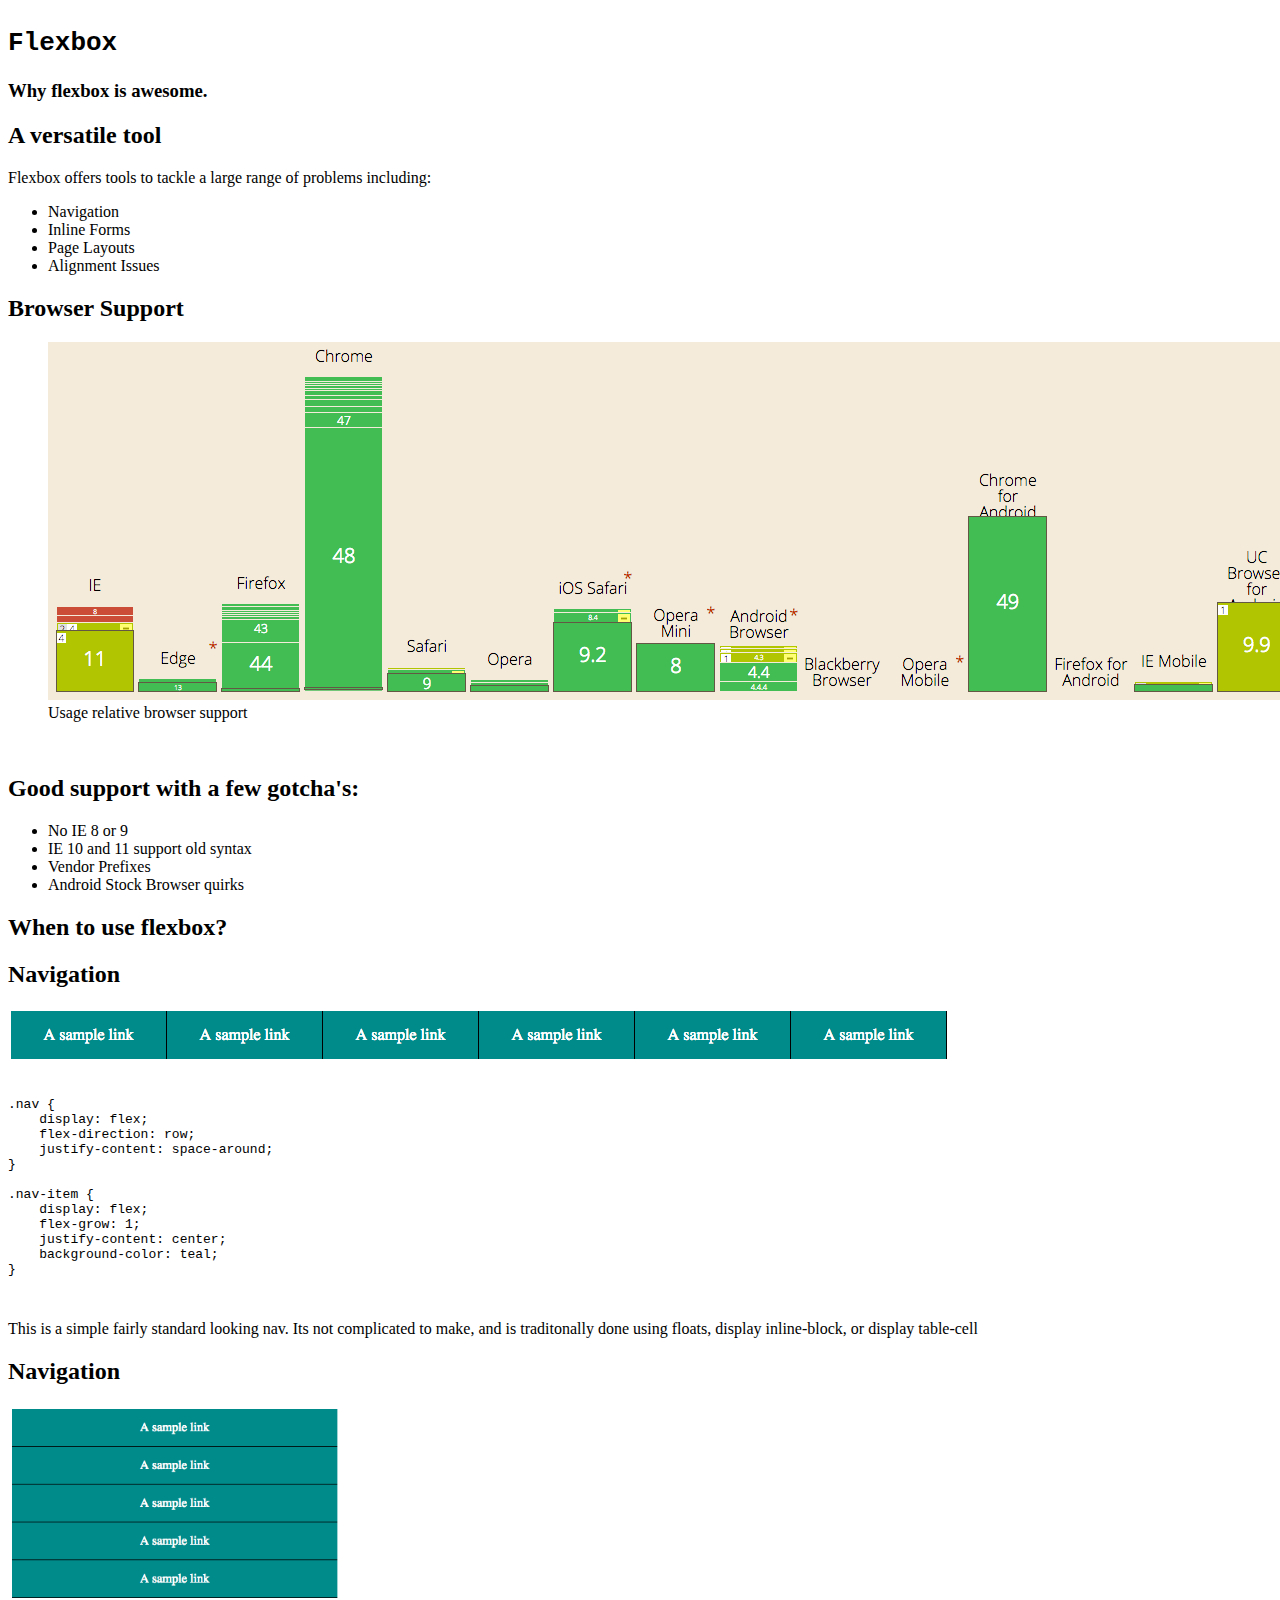
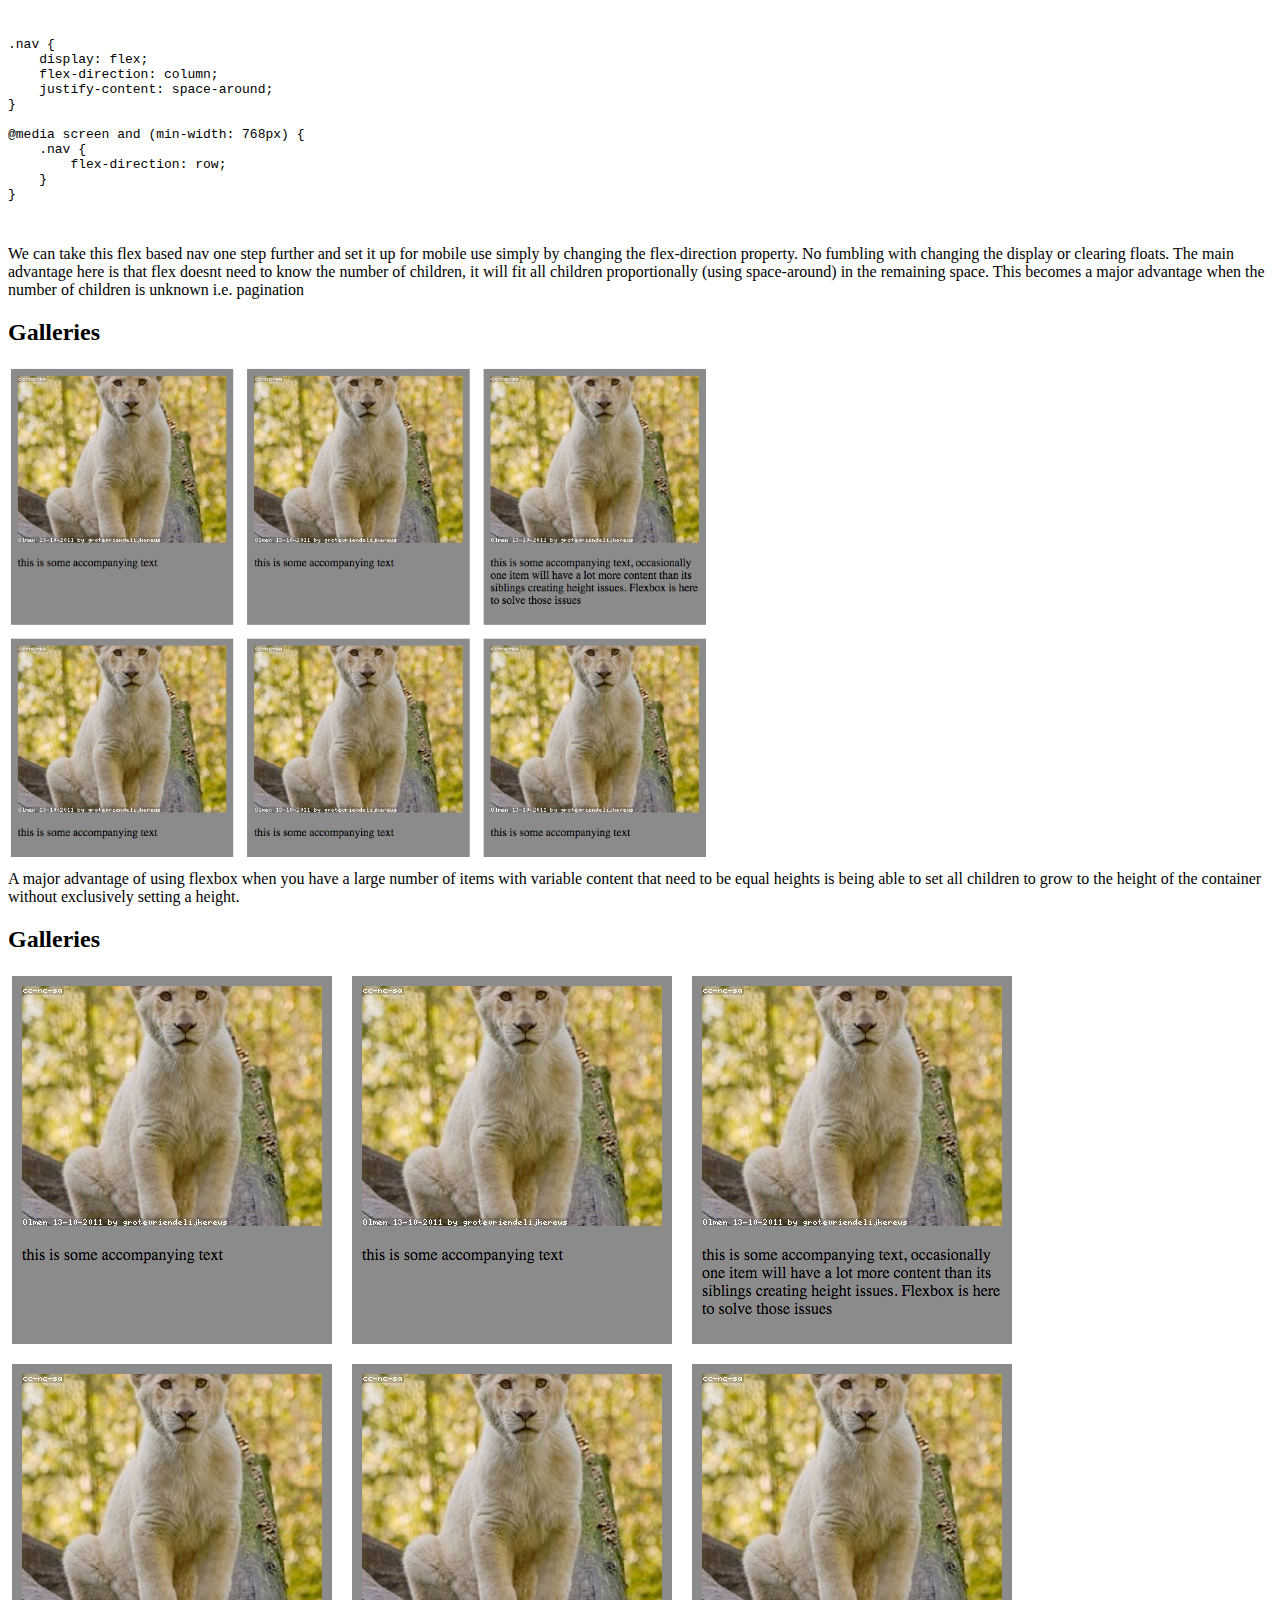
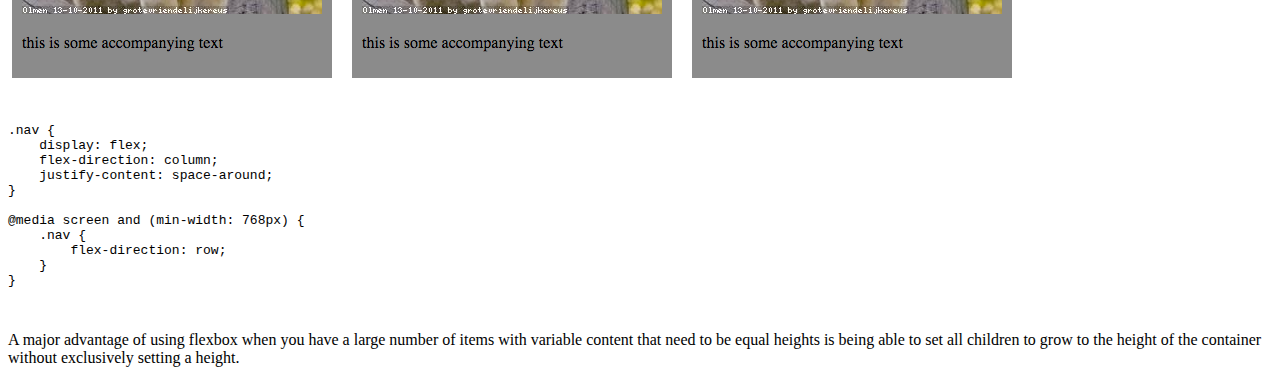
==== index.html @ f352b3f6 "initial commit" ====
<!doctype html>
<html lang="en">

	<head>
		<meta charset="utf-8">

		<title>Flexbox - the next level for layout</title>

		<meta name="description" content="A framework for easily creating beautiful presentations using HTML">
		<meta name="author" content="Hakim El Hattab">

		<meta name="apple-mobile-web-app-capable" content="yes">
		<meta name="apple-mobile-web-app-status-bar-style" content="black-translucent">

		<meta name="viewport" content="width=device-width, initial-scale=1.0, maximum-scale=1.0, user-scalable=no, minimal-ui">

		<link rel="stylesheet" href="css/reveal.css">
		<link rel="stylesheet" href="css/theme/black.css" id="theme">

		<!-- Code syntax highlighting -->
		<link rel="stylesheet" href="lib/css/zenburn.css">

		<!-- Printing and PDF exports -->
		<script>
			var link = document.createElement( 'link' );
			link.rel = 'stylesheet';
			link.type = 'text/css';
			link.href = window.location.search.match( /print-pdf/gi ) ? 'css/print/pdf.css' : 'css/print/paper.css';
			document.getElementsByTagName( 'head' )[0].appendChild( link );
		</script>

		<!--[if lt IE 9]>
		<script src="lib/js/html5shiv.js"></script>
		<![endif]-->
	</head>

	<body>

		<div class="reveal">

			<!-- Any section element inside of this container is displayed as a slide -->
			<div class="slides">
				<section>
					<h1><code>Flexbox</code></h1>
					<h3 class="fragment">Why flexbox is awesome.</h3>
				</section>

				<section>
					<h2>A versatile tool</h2>
					<p>
						Flexbox offers tools to tackle a large range of problems including:
					</p>
					<ul>
						<li class="fragment">Navigation</li>
						<li class="fragment">Inline Forms</li>
						<li class="fragment">Page Layouts</li>
						<li class="fragment">Alignment Issues</li>
					</ul>
				</section>

				<!-- Example of nested vertical slides -->
				<section>
					<section>
						<h2>Browser Support</h2>
						<figure>
							<img src="images/browser-usage.png" alt="">
							<figcaption>Usage relative browser support</figcaption>
						</figure>
					</section>
					<section>
						<img src="http://i.giphy.com/QyrysGo7Hz70I.gif" alt="">
					</section>
					<section>
						<h2>Good support with a few gotcha's:</h2>
						<ul>
							<li>No IE 8 or 9</li>
							<li>IE 10 and 11 support old syntax</li>
							<li>Vendor Prefixes</li>
							<li>Android Stock Browser quirks</li>
						</ul>
					</section>
				</section>

				<section>
					<section>
						<h2>When to use flexbox?</h2>
					</section>

					<section>
						<h2>Navigation</h2>
						<img src="images/sample-nav.png" alt="">
						<pre>
							<code data-trim data-noescape>
.nav {
    display: flex;
    flex-direction: row;
    justify-content: space-around;
}

.nav-item {
    display: flex;
    flex-grow: 1;
    justify-content: center;
    background-color: teal;
}
							</code>
						</pre>
						<aside class="notes">
							This is a simple fairly standard looking nav. Its not complicated to make, and is traditonally done using floats, display inline-block, or display table-cell
						</aside>
					</section>

					<section>
						<h2>Navigation</h2>
						<img src="images/sample-nav2.png" alt="" height="200px">
						<pre>
							<code data-trim data-noescape>
.nav {
    display: flex;
    flex-direction: column;
    justify-content: space-around;
}

@media screen and (min-width: 768px) {
    .nav {
        flex-direction: row;
    }
}
							</code>
						</pre>
						<aside class="notes">
					        We can take this flex based nav one step further and set it up for mobile use simply by changing the flex-direction property. No fumbling with changing the display or clearing floats.
							The main advantage here is that flex doesnt need to know the number of children, it will fit all children proportionally (using space-around) in
							the remaining space. This becomes a major advantage when the number of children is unknown i.e. pagination
						</aside>
					</section>

					<section>
						<h2>Galleries</h2>
						<img src="images/gallery.png" alt="" height="500px">

						<aside class="notes">
					        A major advantage of using flexbox when you have a large number of items with variable content that need to be equal heights is being able
							to set all children to grow to the height of the container without exclusively setting a height.
						</aside>
					</section>
					<section>
						<h2>Galleries</h2>
						<img src="images/gallery.png" alt="">
						<pre>
							<code data-trim data-noescape>
.nav {
    display: flex;
    flex-direction: column;
    justify-content: space-around;
}

@media screen and (min-width: 768px) {
    .nav {
        flex-direction: row;
    }
}
							</code>
						</pre>
						<aside class="notes">
					        A major advantage of using flexbox when you have a large number of items with variable content that need to be equal heights is being able
							to set all children to grow to the height of the container without exclusively setting a height.
						</aside>
					</section>
				</section>

			</div>

		</div>

		<script src="lib/js/head.min.js"></script>
		<script src="js/reveal.js"></script>

		<script>

			// Full list of configuration options available at:
			// https://github.com/hakimel/reveal.js#configuration
			Reveal.initialize({
				controls: true,
				progress: true,
				history: true,
				center: true,

				transition: 'slide', // none/fade/slide/convex/concave/zoom

				// Optional reveal.js plugins
				dependencies: [
					{ src: 'lib/js/classList.js', condition: function() { return !document.body.classList; } },
					{ src: 'plugin/markdown/marked.js', condition: function() { return !!document.querySelector( '[data-markdown]' ); } },
					{ src: 'plugin/markdown/markdown.js', condition: function() { return !!document.querySelector( '[data-markdown]' ); } },
					{ src: 'plugin/highlight/highlight.js', async: true, callback: function() { hljs.initHighlightingOnLoad(); } },
					{ src: 'plugin/zoom-js/zoom.js', async: true },
					{ src: 'plugin/notes/notes.js', async: true }
				]
			});

		</script>

	</body>
</html>
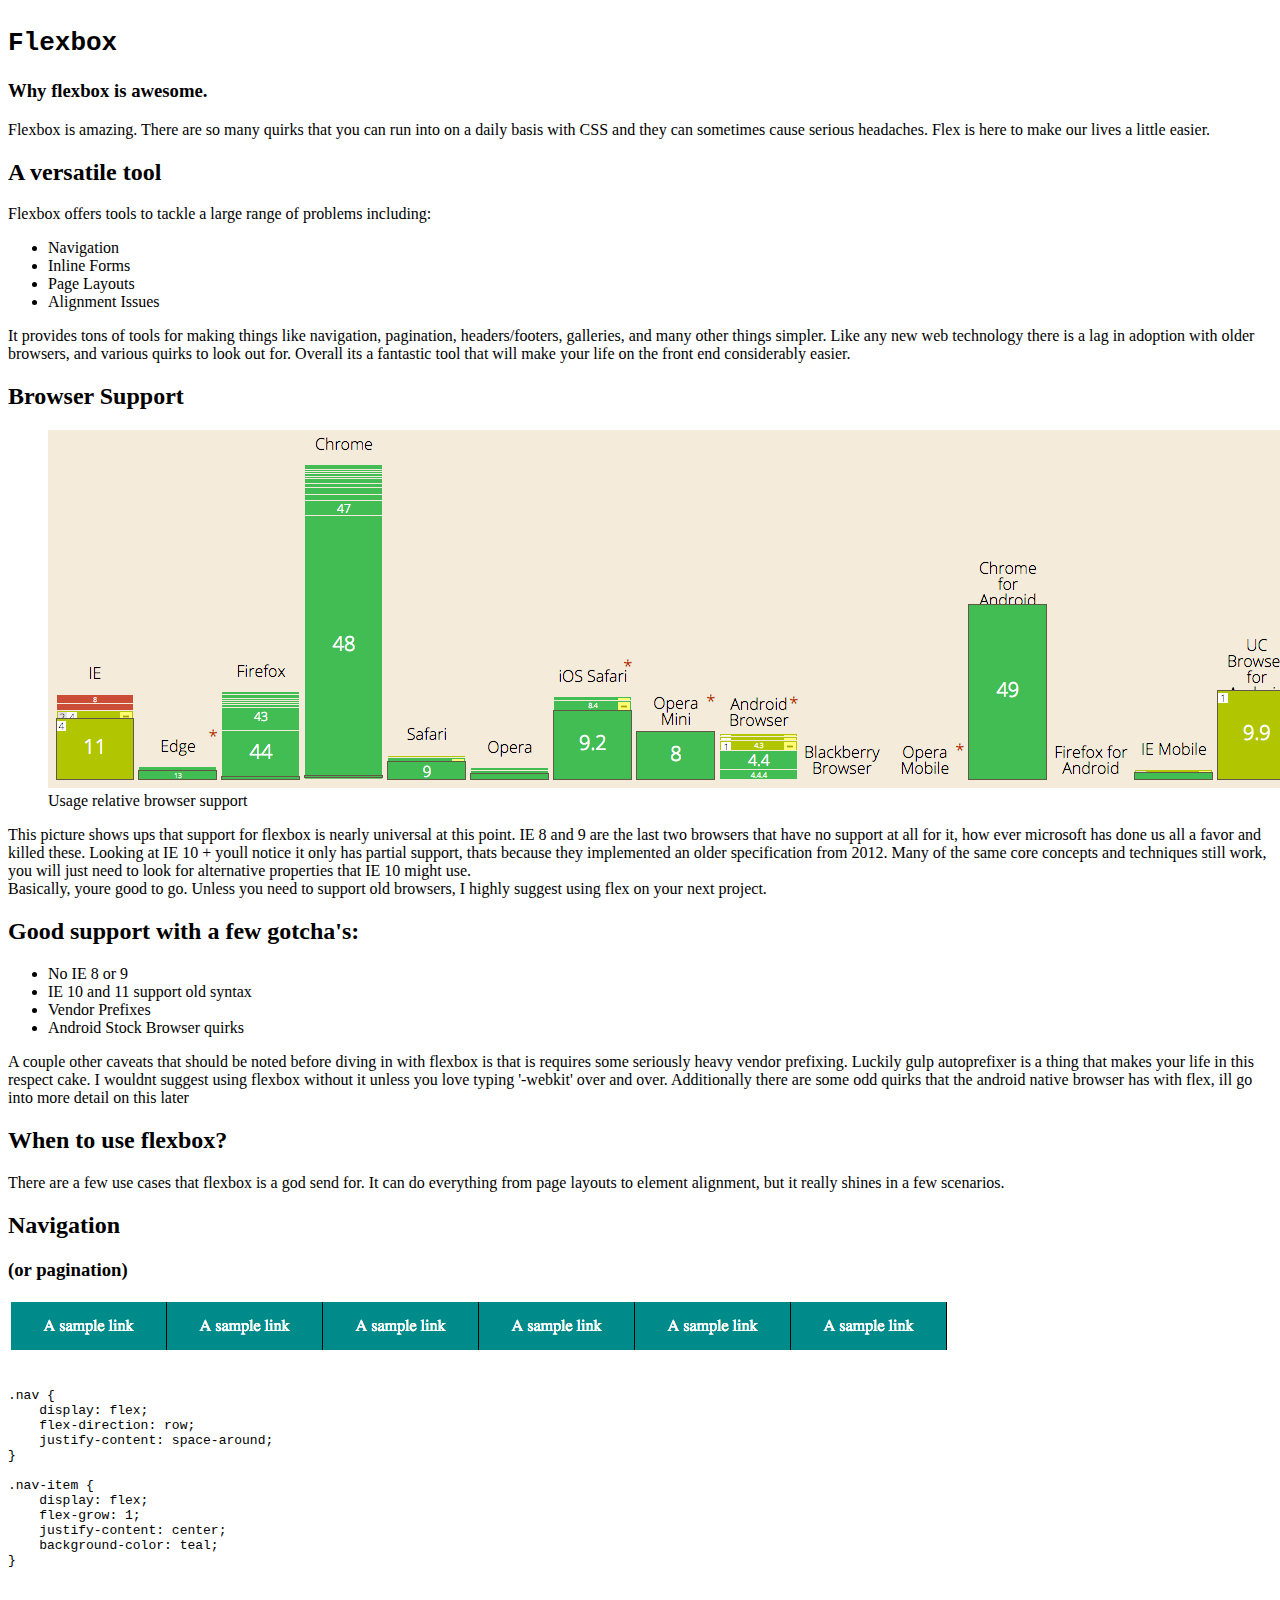
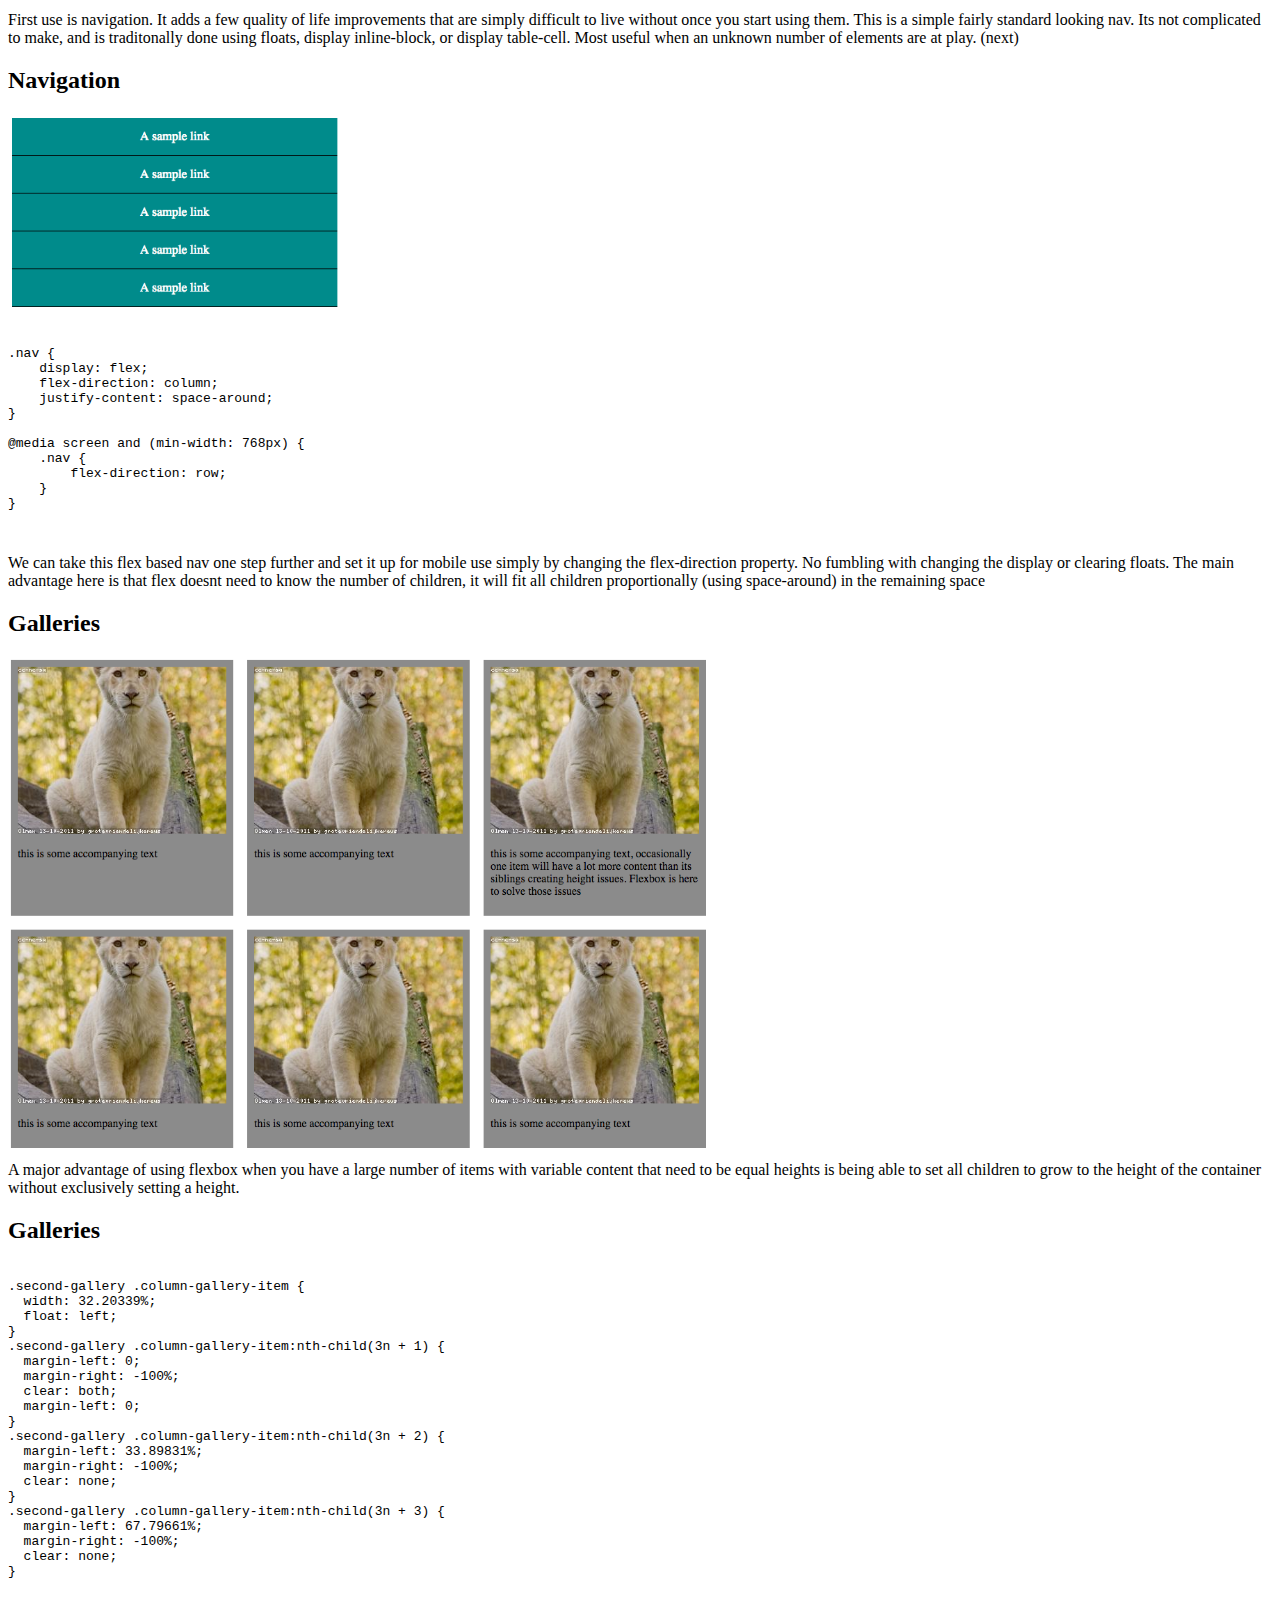
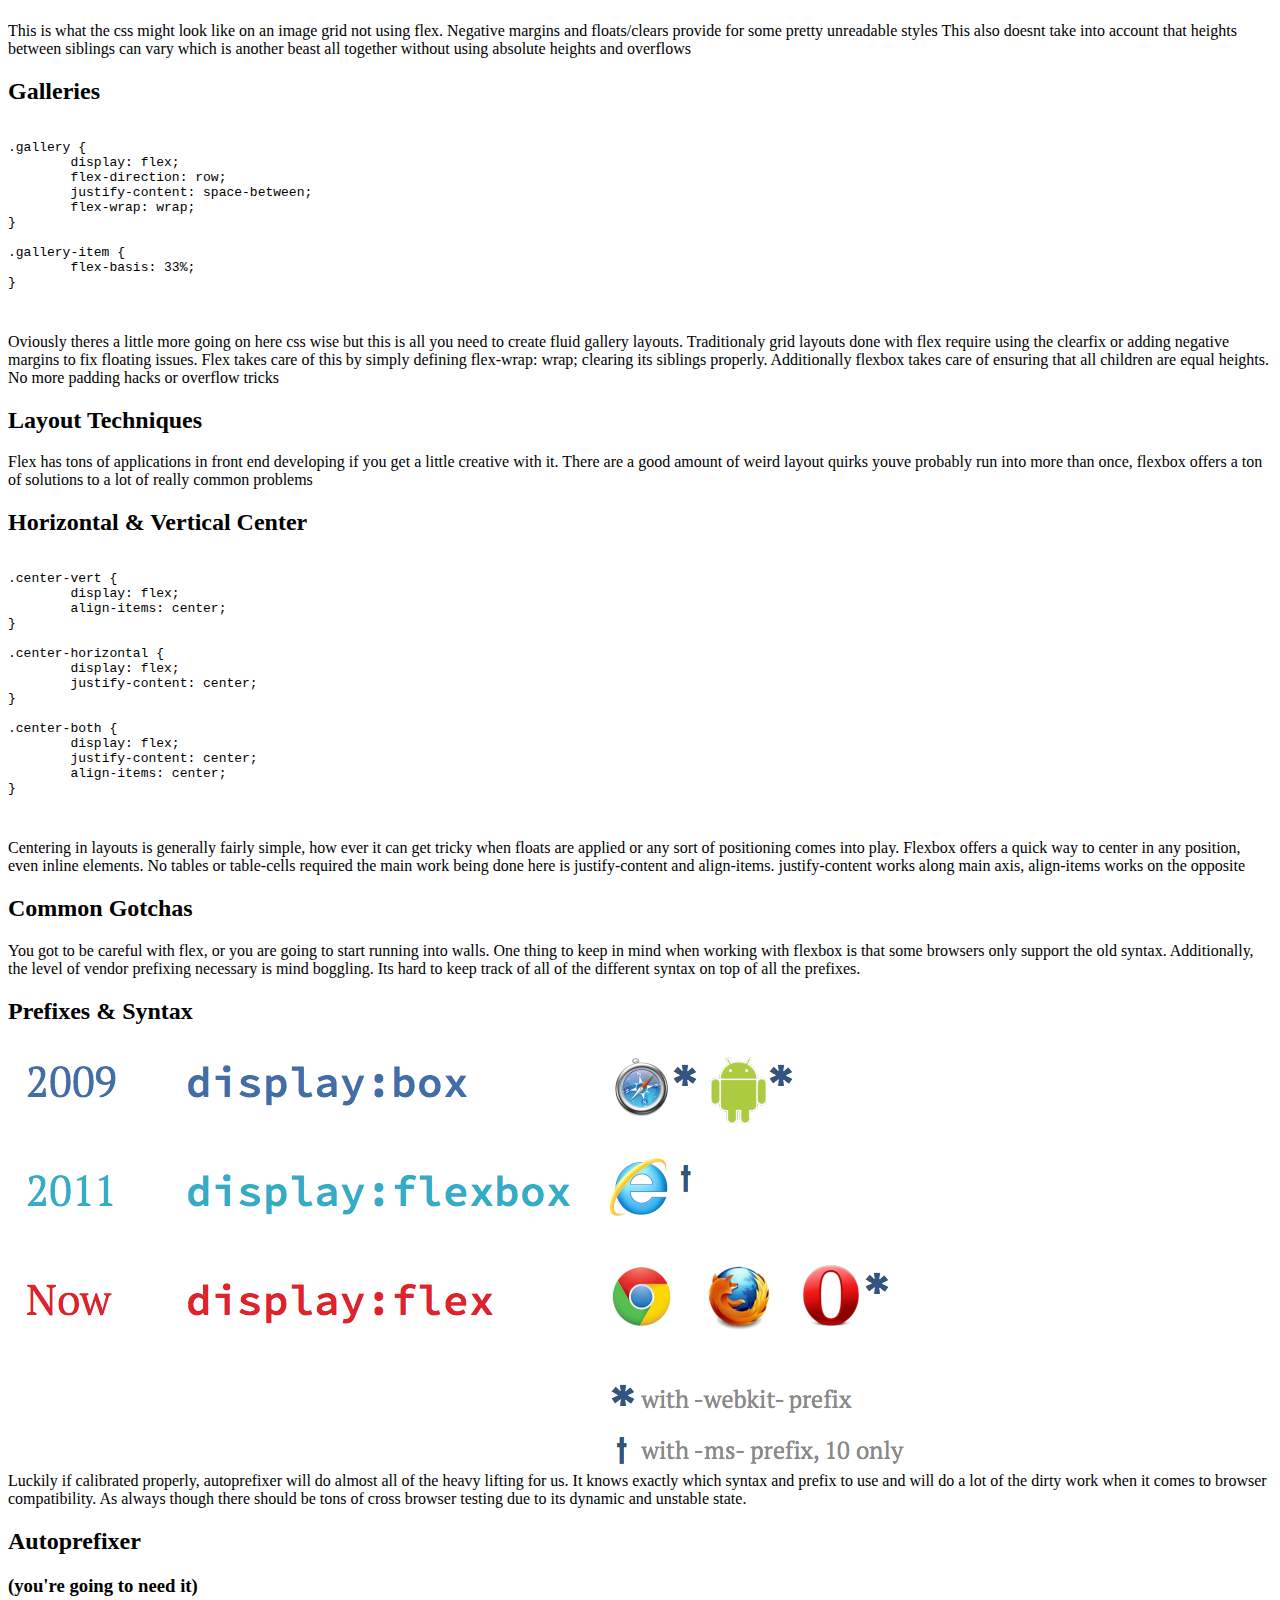
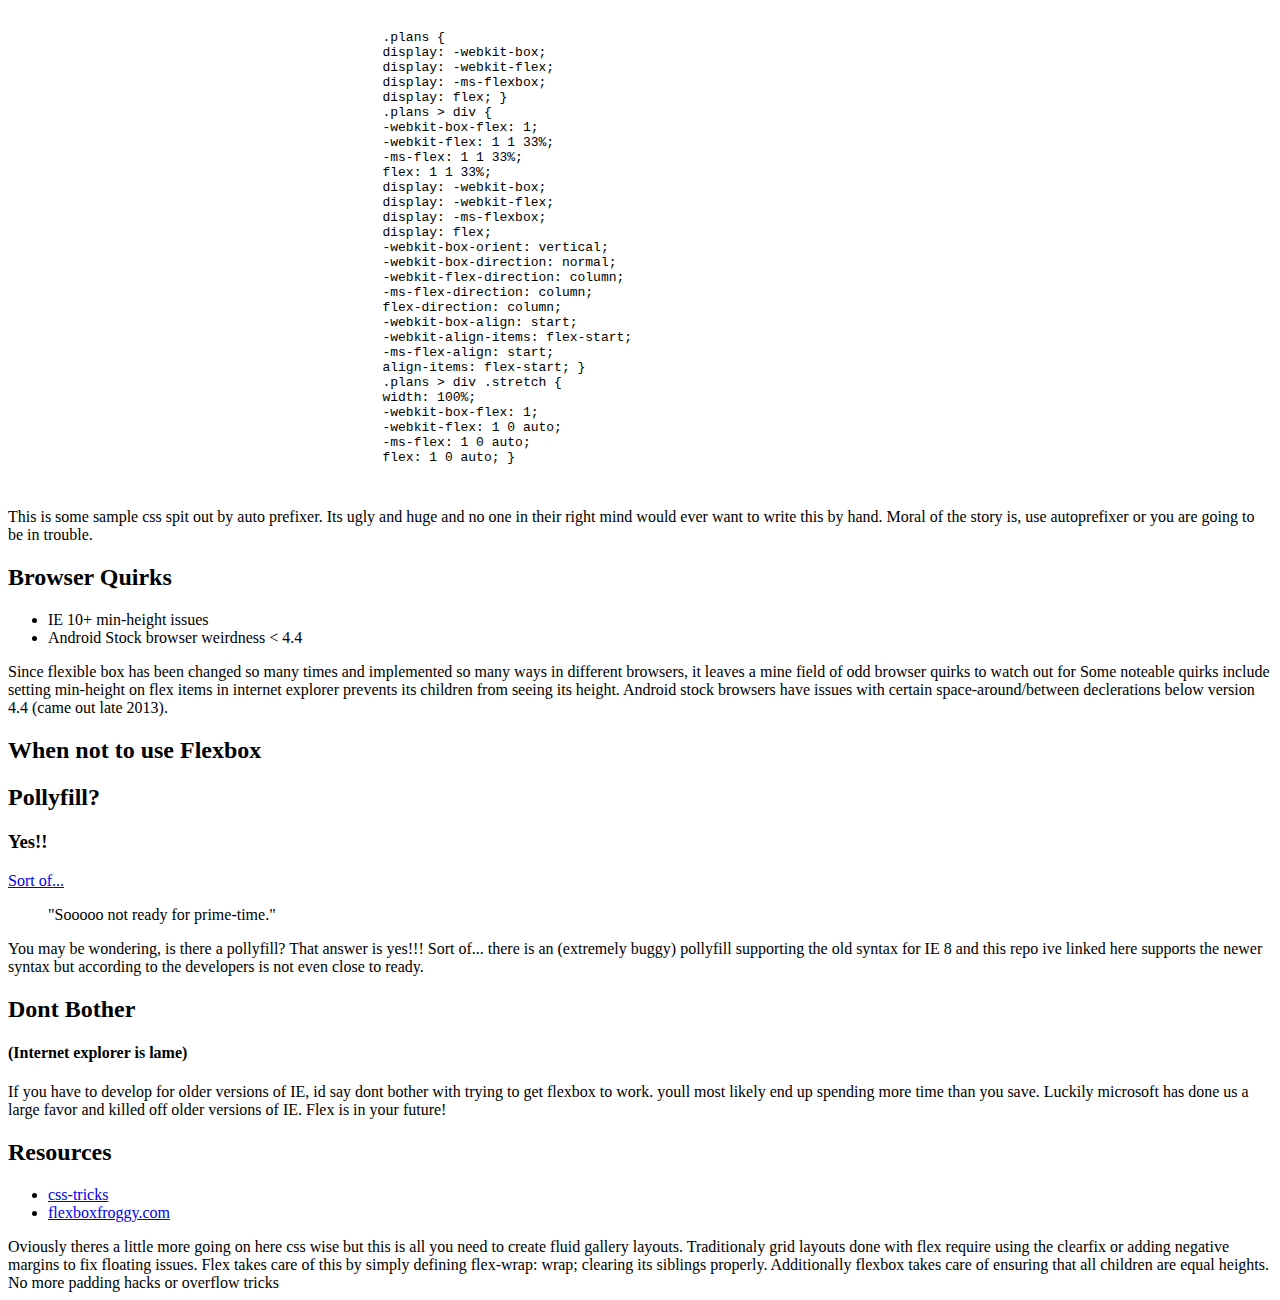
==== commit d5afff99: "more updates to presentaton" ====
--- a/index.html
+++ b/index.html
@@ -43,6 +43,9 @@
 				<section>
 					<h1><code>Flexbox</code></h1>
 					<h3 class="fragment">Why flexbox is awesome.</h3>
+					<aside class="notes">
+						Flexbox is amazing. There are so many quirks that you can run into on a daily basis with CSS and they can sometimes cause serious headaches. Flex is here to
+						make our lives a little easier.
 				</section>
 
 				<section>
@@ -56,9 +59,12 @@
 						<li class="fragment">Page Layouts</li>
 						<li class="fragment">Alignment Issues</li>
 					</ul>
-				</section>
-
-				<!-- Example of nested vertical slides -->
+					<aside class="notes">
+						It provides tons of tools for making things like navigation, pagination, headers/footers, galleries, and many other things simpler.
+						Like any new web technology there is a lag in adoption with older browsers, and various quirks to look out for. Overall its a fantastic tool that will make your life on the front end considerably easier.
+					</aside>
+				</section>
+
 				<section>
 					<section>
 						<h2>Browser Support</h2>
@@ -66,9 +72,18 @@
 							<img src="images/browser-usage.png" alt="">
 							<figcaption>Usage relative browser support</figcaption>
 						</figure>
-					</section>
-					<section>
-						<img src="http://i.giphy.com/QyrysGo7Hz70I.gif" alt="">
+						<aside class="notes">
+							This picture shows ups that support for flexbox is nearly universal at this point. IE 8 and 9 are the last two browsers that have no support at all for it, how ever
+							microsoft has done us all a favor and killed these. Looking at IE 10 + youll notice it only has partial support, thats because they implemented an older specification from 2012.
+							Many of the same core concepts and techniques still work, you will just need to look for alternative properties that IE 10 might use.
+						</aside>
+
+					</section>
+					<section data-background="http://i.giphy.com/QyrysGo7Hz70I.gif">
+
+						<aside class="notes">
+							Basically, youre good to go. Unless you need to support old browsers, I highly suggest using flex on your next project.
+						</aside>
 					</section>
 					<section>
 						<h2>Good support with a few gotcha's:</h2>
@@ -78,16 +93,27 @@
 							<li>Vendor Prefixes</li>
 							<li>Android Stock Browser quirks</li>
 						</ul>
-					</section>
-				</section>
-
-				<section>
-					<section>
+						<aside class="notes">
+							A couple other caveats that should be noted before diving in with flexbox is that is requires some seriously heavy vendor prefixing. Luckily gulp autoprefixer is a thing
+							that makes your life in this respect cake. I wouldnt suggest using flexbox without it unless you love typing '-webkit' over and over. Additionally there are some odd quirks
+							that the android native browser has with flex, ill go into more detail on this later
+						</aside>
+					</section>
+				</section>
+
+
+					<section data-background="http://i.giphy.com/KBCxijnlSs9jy.gif">
 						<h2>When to use flexbox?</h2>
-					</section>
-
+
+						<aside class="notes">
+							There are a few use cases that flexbox is a god send for. It can do everything from page layouts to element alignment, but it really shines in
+							a few scenarios.
+						</aside>
+					</section>
+				<section>
 					<section>
 						<h2>Navigation</h2>
+						<h3>(or pagination)</h3>
 						<img src="images/sample-nav.png" alt="">
 						<pre>
 							<code data-trim data-noescape>
@@ -106,7 +132,9 @@
 							</code>
 						</pre>
 						<aside class="notes">
-							This is a simple fairly standard looking nav. Its not complicated to make, and is traditonally done using floats, display inline-block, or display table-cell
+							First use is navigation. It adds a few quality of life improvements that are simply difficult to live without once you start using them.
+							This is a simple fairly standard looking nav. Its not complicated to make, and is traditonally done using floats, display inline-block, or display table-cell.
+							Most useful when an unknown number of elements are at play. (next)
 						</aside>
 					</section>
 
@@ -131,10 +159,11 @@
 						<aside class="notes">
 					        We can take this flex based nav one step further and set it up for mobile use simply by changing the flex-direction property. No fumbling with changing the display or clearing floats.
 							The main advantage here is that flex doesnt need to know the number of children, it will fit all children proportionally (using space-around) in
-							the remaining space. This becomes a major advantage when the number of children is unknown i.e. pagination
-						</aside>
-					</section>
-
+							the remaining space
+						</aside>
+					</section>
+				</section>
+				<section>
 					<section>
 						<h2>Galleries</h2>
 						<img src="images/gallery.png" alt="" height="500px">
@@ -146,28 +175,228 @@
 					</section>
 					<section>
 						<h2>Galleries</h2>
-						<img src="images/gallery.png" alt="">
 						<pre>
 							<code data-trim data-noescape>
-.nav {
-    display: flex;
-    flex-direction: column;
-    justify-content: space-around;
-}
-
-@media screen and (min-width: 768px) {
-    .nav {
-        flex-direction: row;
-    }
+.second-gallery .column-gallery-item {
+  width: 32.20339%;
+  float: left;
+}
+.second-gallery .column-gallery-item:nth-child(3n + 1) {
+  margin-left: 0;
+  margin-right: -100%;
+  clear: both;
+  margin-left: 0;
+}
+.second-gallery .column-gallery-item:nth-child(3n + 2) {
+  margin-left: 33.89831%;
+  margin-right: -100%;
+  clear: none;
+}
+.second-gallery .column-gallery-item:nth-child(3n + 3) {
+  margin-left: 67.79661%;
+  margin-right: -100%;
+  clear: none;
 }
 							</code>
 						</pre>
 						<aside class="notes">
-					        A major advantage of using flexbox when you have a large number of items with variable content that need to be equal heights is being able
-							to set all children to grow to the height of the container without exclusively setting a height.
-						</aside>
-					</section>
-				</section>
+							This is what the css might look like on an image grid not using flex. Negative margins and floats/clears provide for some pretty unreadable styles
+							This also doesnt take into account that heights between siblings can vary which is another beast all together without using absolute heights and overflows
+						</aside>
+					</section>
+					<section>
+						<h2>Galleries</h2>
+
+						<pre>
+							<code data-trim data-noescape>
+.gallery {
+	display: flex;
+	flex-direction: row;
+	justify-content: space-between;
+	flex-wrap: wrap;
+}
+
+.gallery-item {
+	flex-basis: 33%;
+}
+							</code>
+						</pre>
+						<aside class="notes">
+							Oviously theres a little more going on here css wise but this is all you need to create fluid gallery layouts. Traditionaly grid layouts done with
+							flex require using the clearfix or adding negative margins to fix floating issues. Flex takes care of this by simply defining flex-wrap: wrap;
+							clearing its siblings properly. Additionally flexbox takes care of ensuring that all children are equal heights. No more padding hacks or overflow tricks
+						</aside>
+					</section>
+				</section>
+				<section>
+					<section data-background="http://i.giphy.com/ZHlGzvZb130nm.gif">
+						<h2>Layout Techniques</h2>
+
+						<aside class="notes">
+							Flex has tons of applications in front end developing if you get a little creative with it. There are a good amount of weird layout quirks youve probably run into
+							more than once, flexbox offers a ton of solutions to a lot of really common problems
+						</aside>
+					</section>
+
+					<section>
+						<h2>Horizontal & Vertical Center</h2>
+
+					<pre>
+						<code>
+.center-vert {
+	display: flex;
+	align-items: center;
+}
+
+.center-horizontal {
+	display: flex;
+	justify-content: center;
+}
+
+.center-both {
+	display: flex;
+	justify-content: center;
+	align-items: center;
+}
+						</code>
+					</pre>
+
+						<aside class="notes">
+							Centering in layouts is generally fairly simple, how ever it can get tricky when floats are applied or any sort of positioning comes into play.
+							Flexbox offers a quick way to center in any position, even inline elements. No tables or table-cells required
+							the main work being done here is justify-content and align-items. justify-content works along main axis, align-items works on the opposite
+						</aside>
+					</section>
+
+				</section>
+
+
+				<section>
+					<section data-background="http://i.giphy.com/TBXrZHVIuBSKc.gif">
+						<h2>Common Gotchas</h2>
+						<aside class="notes">
+							You got to be careful with flex, or you are going to start running into walls. One thing to keep in mind when working with flexbox is that some browsers only support the old syntax. Additionally,
+							the level of vendor prefixing necessary is mind boggling. Its hard to keep track of all of the different syntax on top of all the
+							prefixes.
+						</aside>
+					</section>
+
+					<section>
+						<h2>Prefixes &amp; Syntax</h2>
+
+						<img src="images/prefixing.png" alt="">
+						<aside class="notes">
+							Luckily if calibrated properly, autoprefixer will do almost all of the heavy lifting for us. It knows exactly which syntax and prefix to use
+							and will do a lot of the dirty work when it comes to browser compatibility. As always though there should be tons of cross browser testing due to its
+							dynamic and unstable state.
+						</aside>
+					</section>
+					<section>
+						<h2>Autoprefixer</h2>
+						<h3 class="fragment">(you're going to need it)</h3>
+
+						<pre class="fragment">
+							<code>
+						.plans {
+						display: -webkit-box;
+						display: -webkit-flex;
+						display: -ms-flexbox;
+						display: flex; }
+						.plans > div {
+						-webkit-box-flex: 1;
+						-webkit-flex: 1 1 33%;
+						-ms-flex: 1 1 33%;
+						flex: 1 1 33%;
+						display: -webkit-box;
+						display: -webkit-flex;
+						display: -ms-flexbox;
+						display: flex;
+						-webkit-box-orient: vertical;
+						-webkit-box-direction: normal;
+						-webkit-flex-direction: column;
+						-ms-flex-direction: column;
+						flex-direction: column;
+						-webkit-box-align: start;
+						-webkit-align-items: flex-start;
+						-ms-flex-align: start;
+						align-items: flex-start; }
+						.plans > div .stretch {
+						width: 100%;
+						-webkit-box-flex: 1;
+						-webkit-flex: 1 0 auto;
+						-ms-flex: 1 0 auto;
+						flex: 1 0 auto; }
+							</code>
+						</pre>
+						<aside class="notes">
+							This is some sample css spit out by auto prefixer. Its ugly and huge and no one in their right mind would ever want to write this by hand.
+							Moral of the story is, use autoprefixer or you are going to be in trouble.
+						</aside>
+					</section>
+
+					<section>
+						<h2>Browser Quirks</h2>
+						<ul>
+							<li class="fragment">IE 10+ min-height issues</li>
+							<li class="fragment">Android Stock browser weirdness < 4.4</li>
+						</ul>
+						<aside class="notes">
+							Since flexible box has been changed so many times and implemented so many ways in different browsers, it leaves a mine field of odd browser quirks to watch out for
+							Some noteable quirks include setting min-height on flex items in internet explorer prevents its children from seeing its height.
+							Android stock browsers have issues with certain space-around/between declerations below version 4.4 (came out late 2013).
+						</aside>
+					</section>
+
+				</section>
+
+				<section>
+					<section data-background="http://i.giphy.com/ELPtC7diADV2o.gif">
+						<h2>When not to use Flexbox</h2>
+
+						<aside class="notes">
+
+						</aside>
+					</section>
+
+					<section>
+						<h2>Pollyfill?</h2>
+						<h3 class="fragment">Yes!!</h3>
+						<a href="https://github.com/doctyper/reflexie/tree/develop" class="fragment">Sort of...</a>
+						<blockquote cite="https://github.com/doctyper/reflexie/tree/develop" class="fragment">
+							"Sooooo not ready for prime-time."
+						</blockquote>
+
+						<aside class="notes">
+							You may be wondering, is there a pollyfill? That answer is yes!!! Sort of... there is an (extremely buggy) pollyfill supporting the old syntax for IE 8
+							and this repo ive linked here supports the newer syntax but according to the developers is not even close to ready.
+						</aside>
+					</section>
+
+					<section>
+						<h2>Dont Bother</h2>
+						<h4 class="fragment">(Internet explorer is lame)</h4>
+						<aside class="notes">
+							If you have to develop for older versions of IE, id say dont bother with trying to get flexbox to work. youll most likely end up spending
+							more time than you save. Luckily microsoft has done us a large favor and killed off older versions of IE. Flex is in your future!
+						</aside>
+					</section>
+
+				</section>
+
+				<section>
+					<h2>Resources</h2>
+					<ul>
+						<li><a href="https://css-tricks.com/snippets/css/a-guide-to-flexbox/">css-tricks</a></li>
+						<li><a href="http://flexboxfroggy.com/">flexboxfroggy.com</a></li>
+					</ul>
+					<aside class="notes">
+						Oviously theres a little more going on here css wise but this is all you need to create fluid gallery layouts. Traditionaly grid layouts done with
+						flex require using the clearfix or adding negative margins to fix floating issues. Flex takes care of this by simply defining flex-wrap: wrap;
+						clearing its siblings properly. Additionally flexbox takes care of ensuring that all children are equal heights. No more padding hacks or overflow tricks
+					</aside>
+				</section>
+
+			</section>
 
 			</div>
 
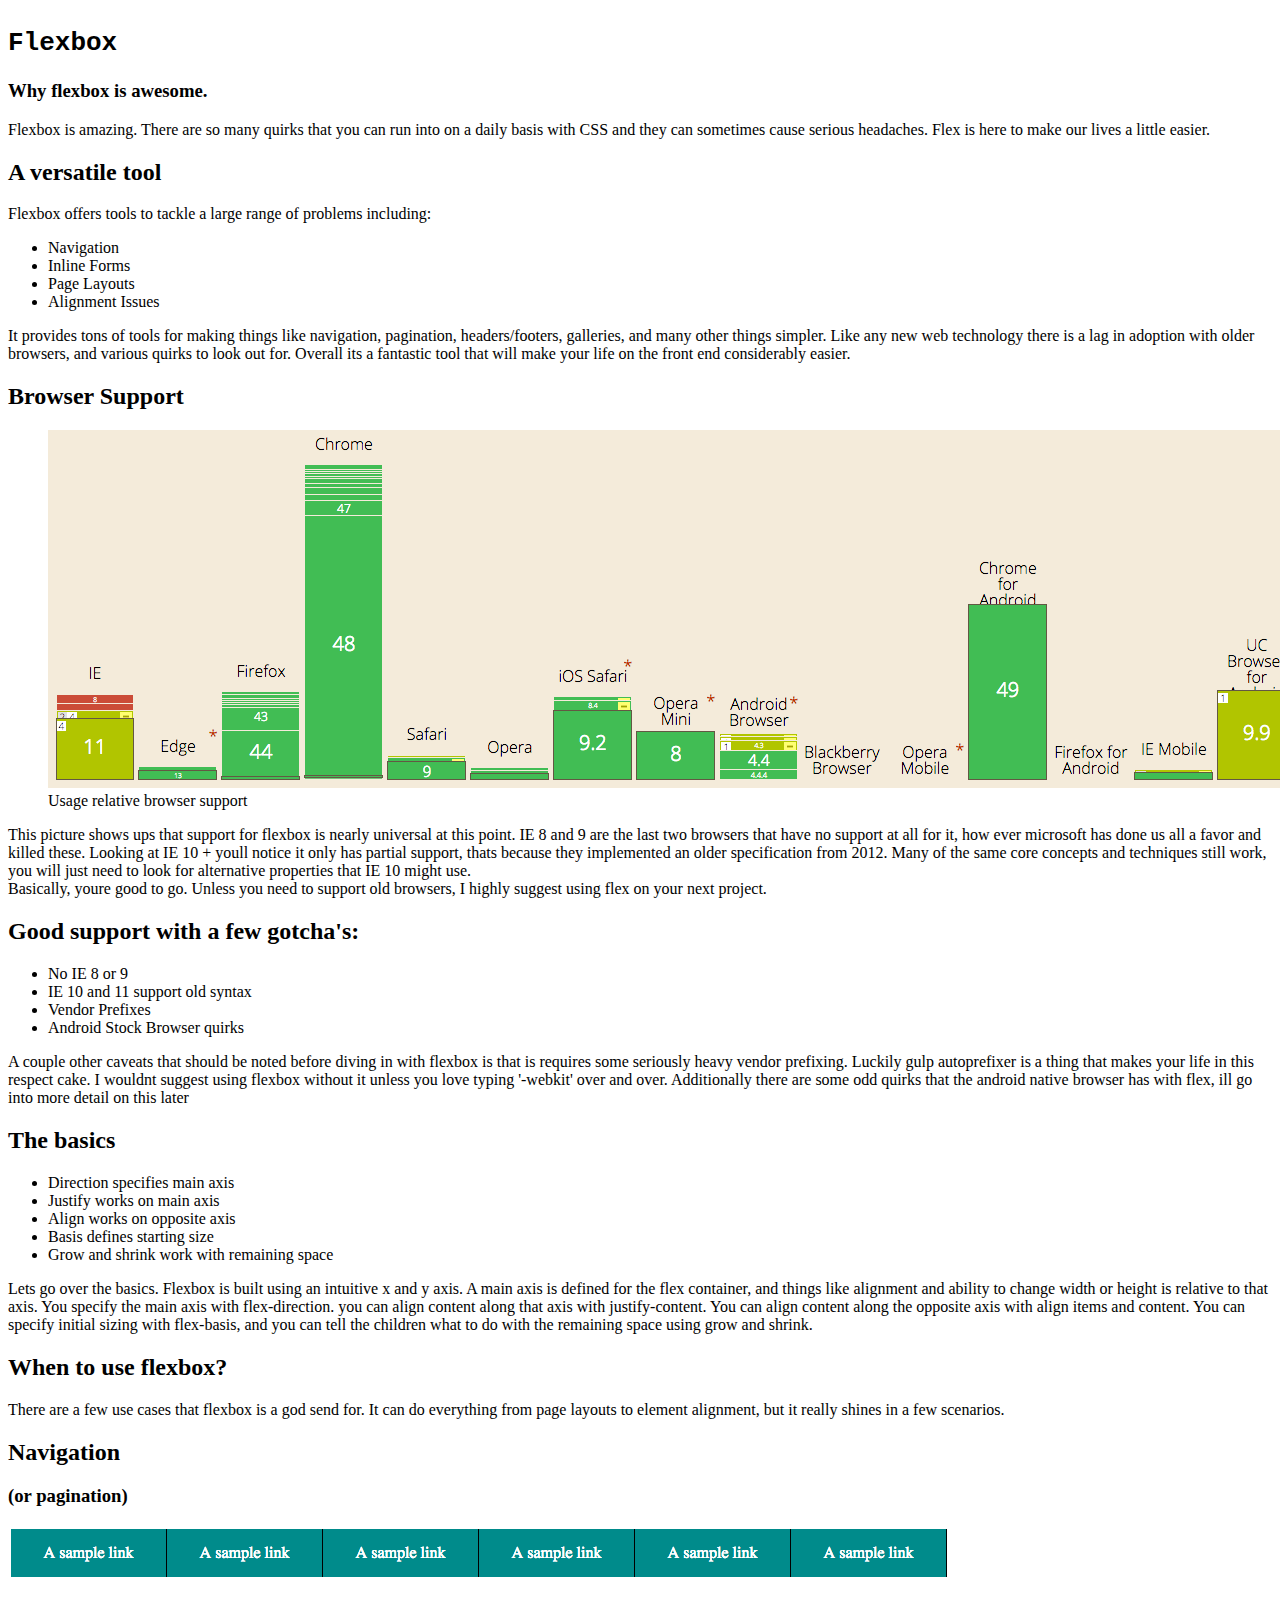
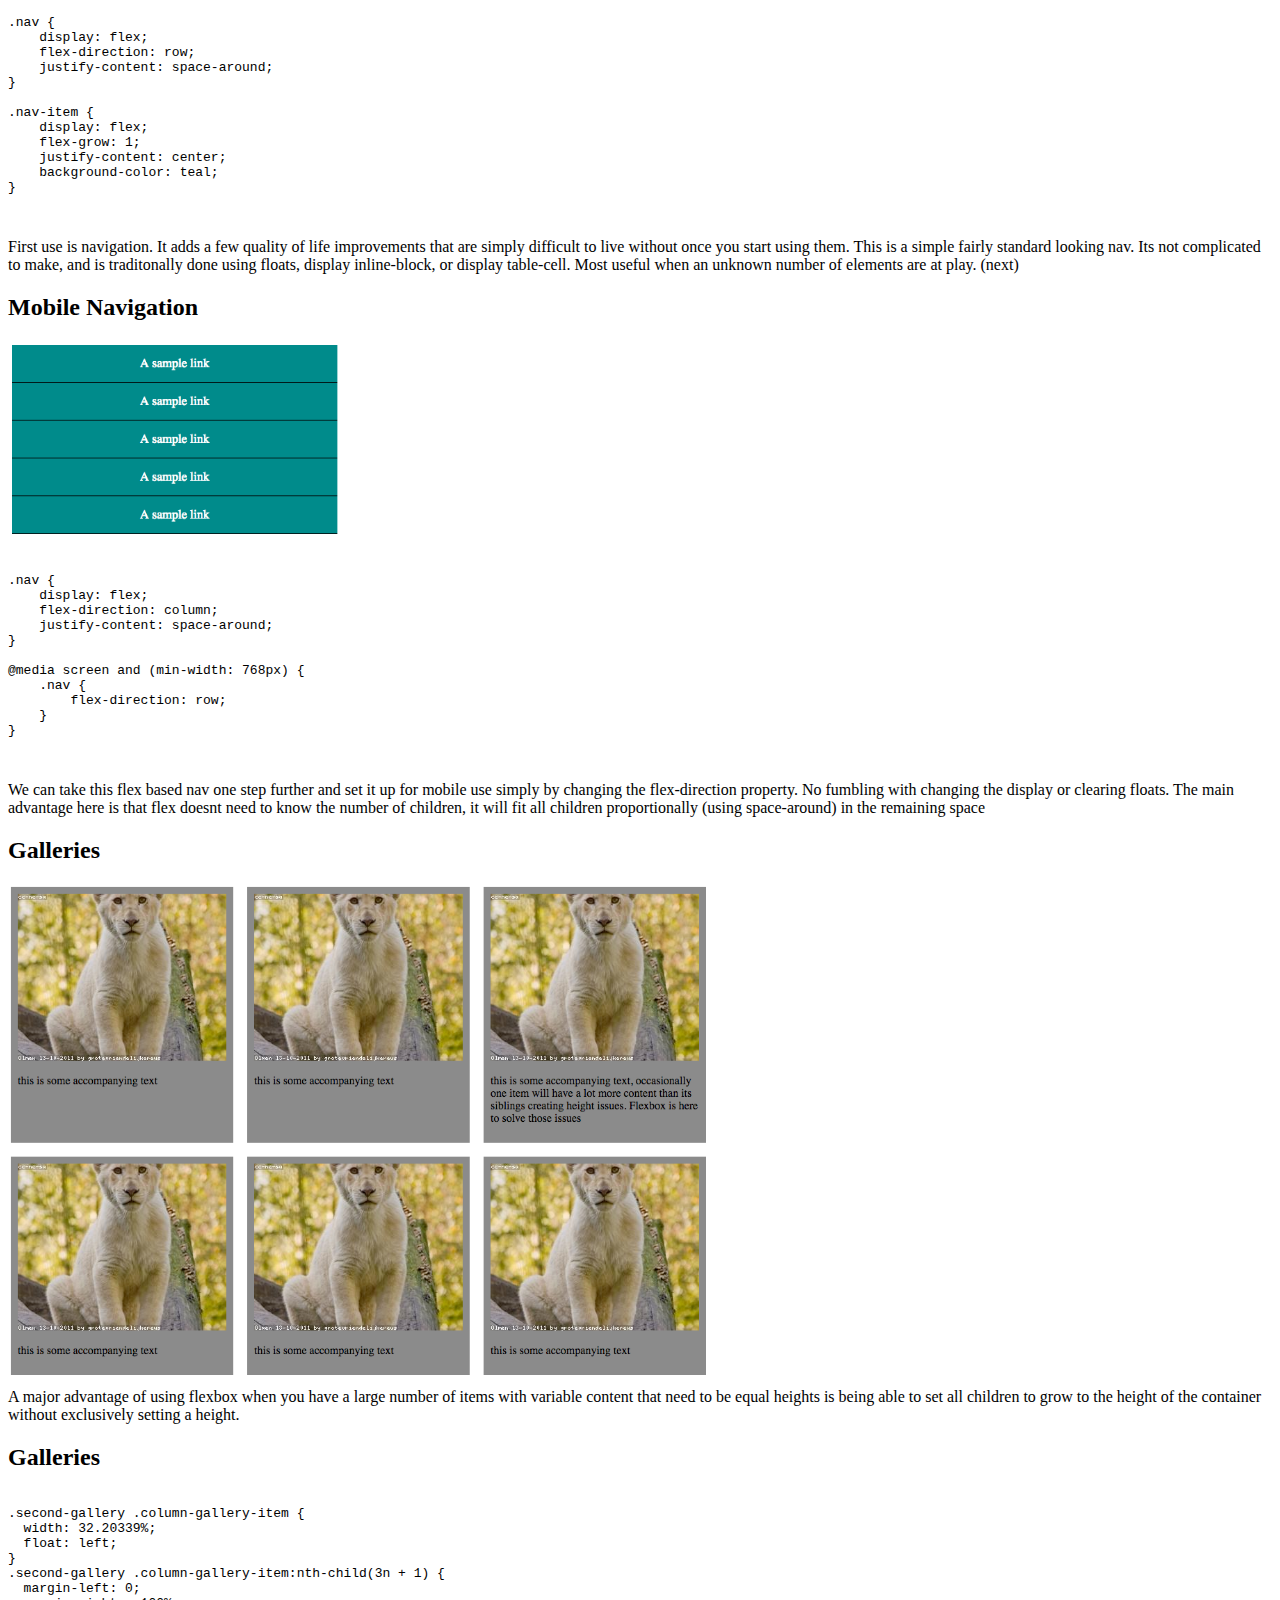
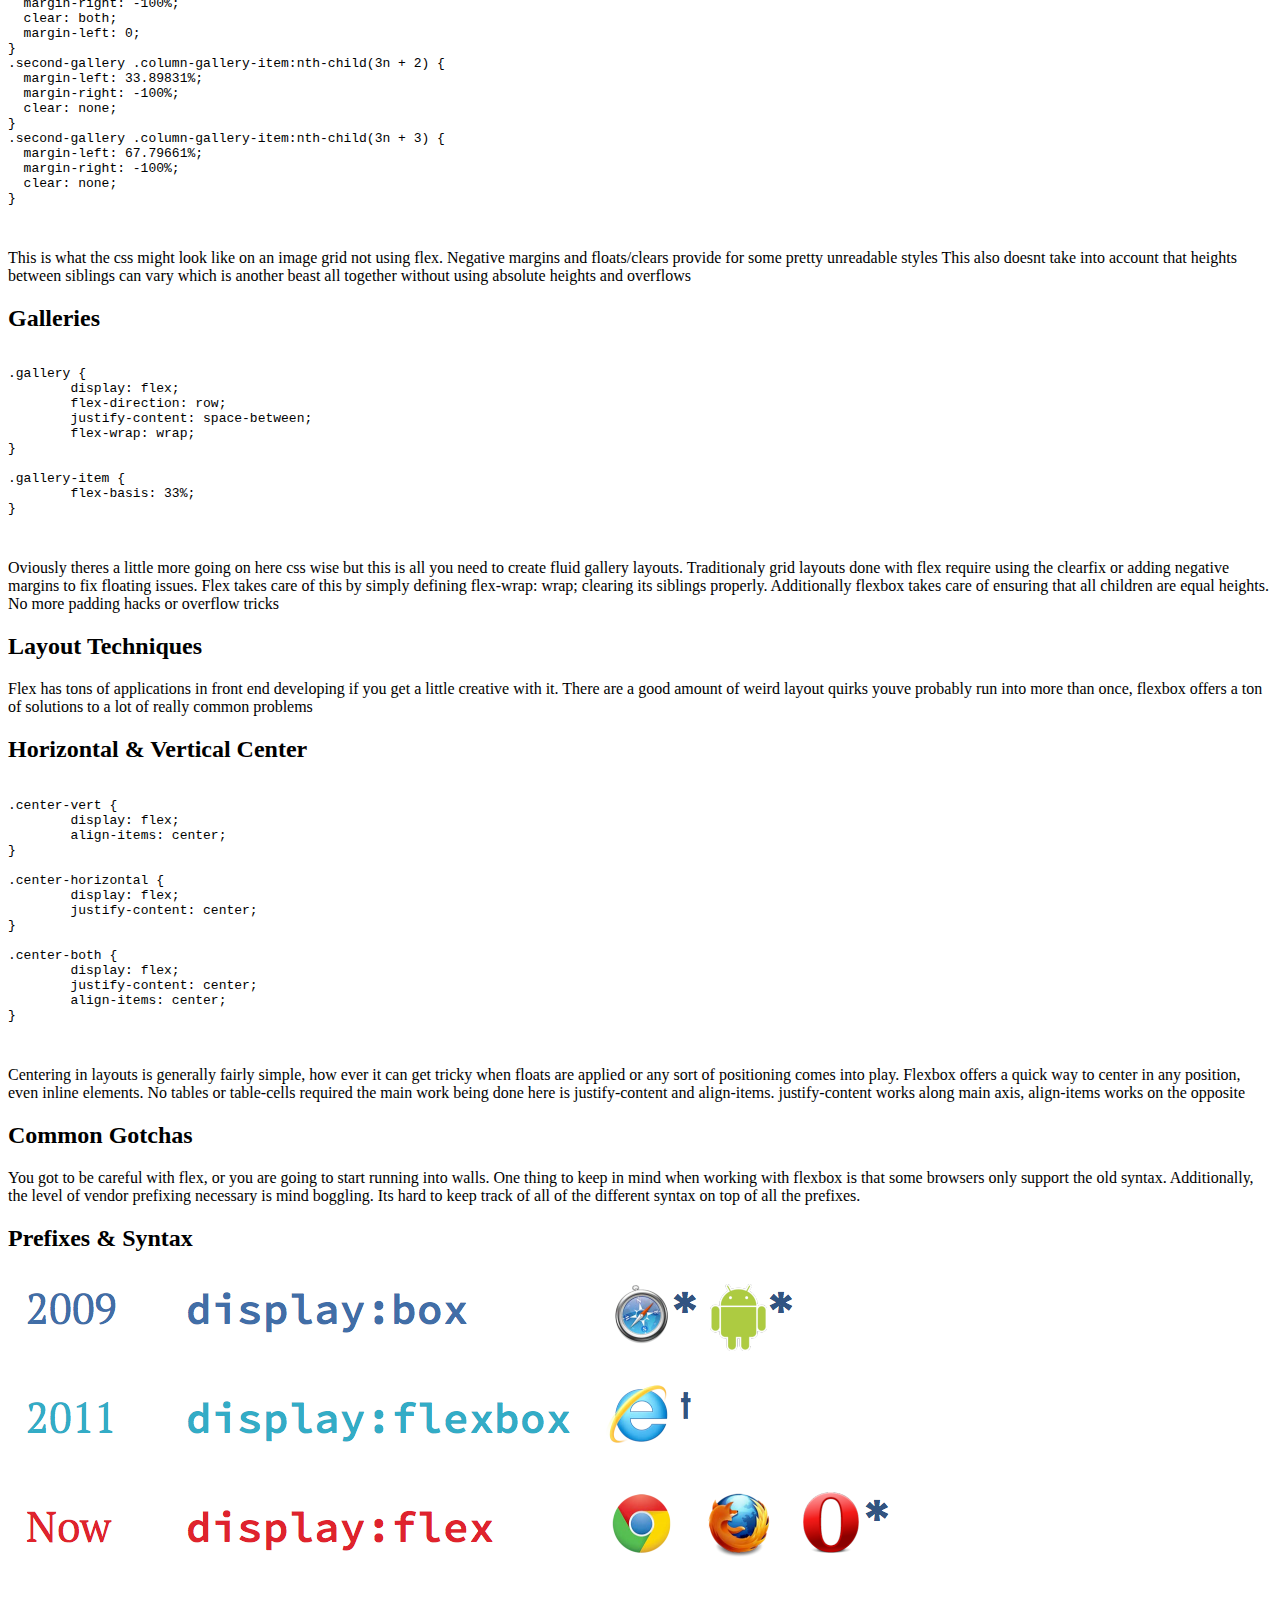
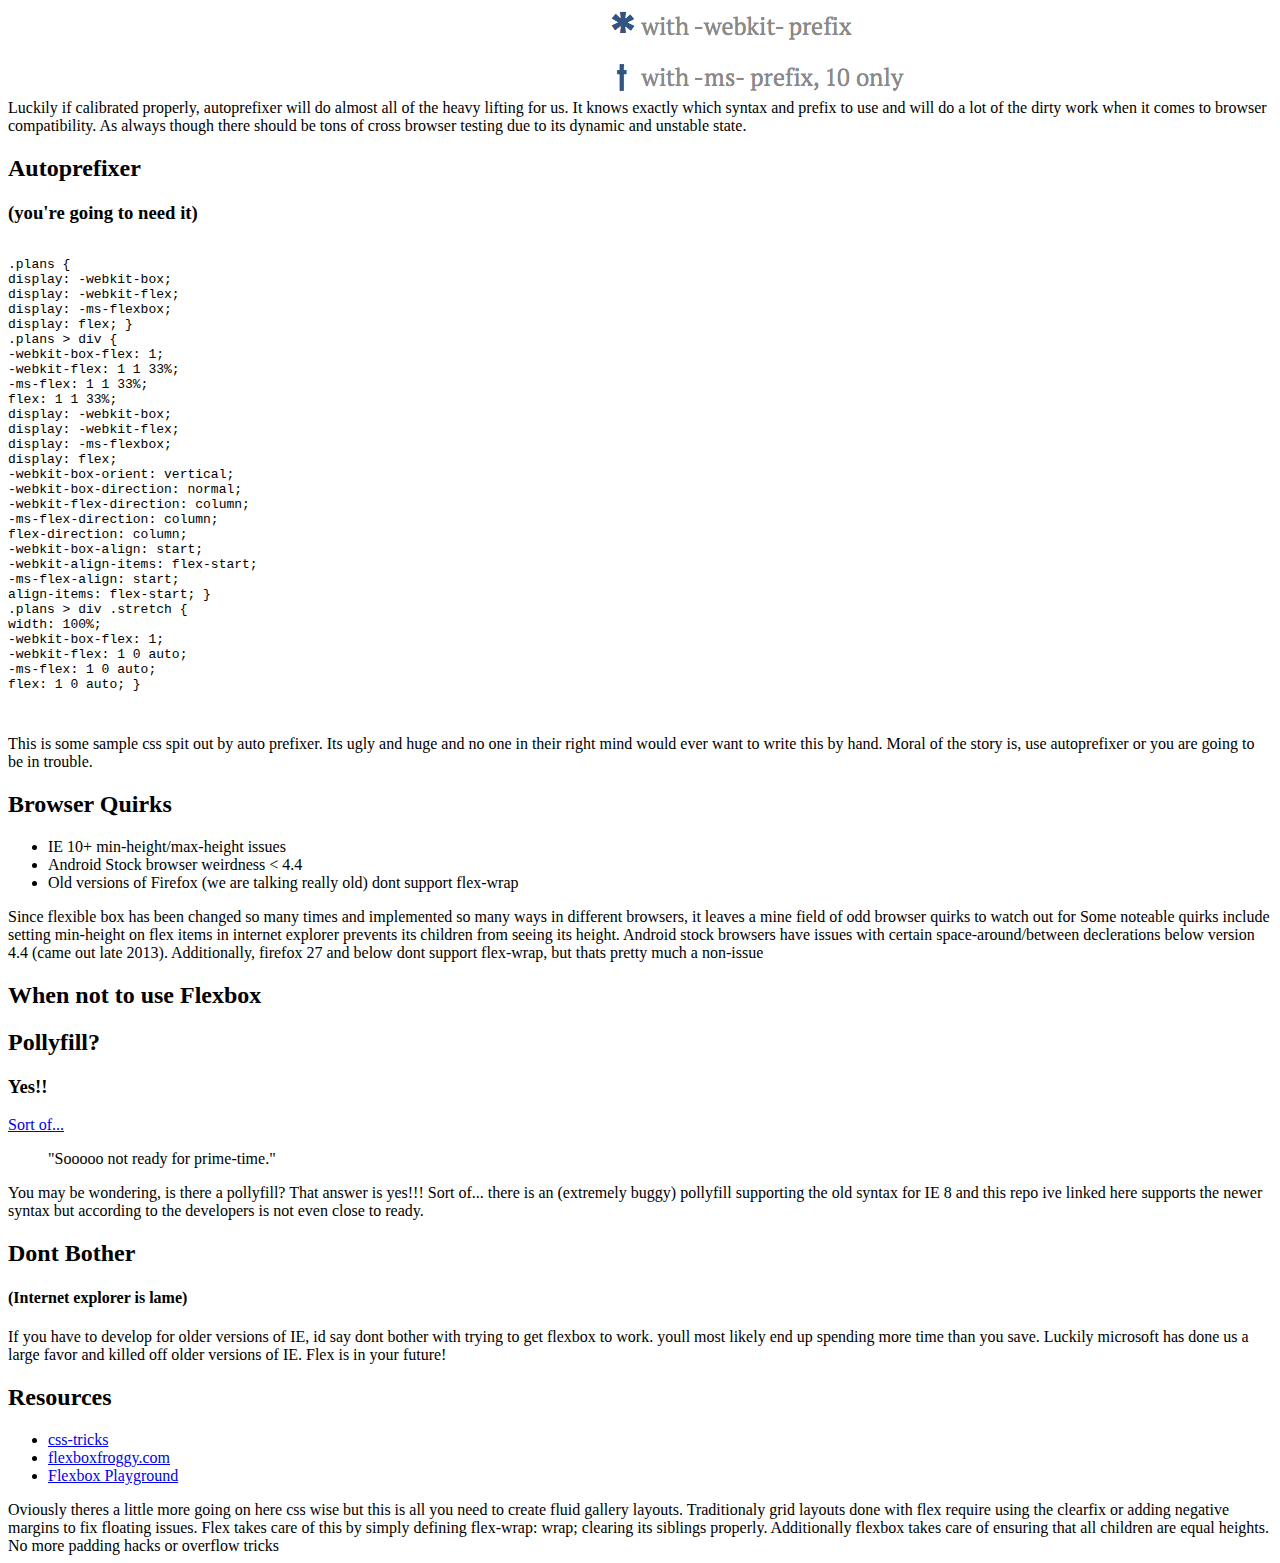
==== commit dd198299: "updates" ====
--- a/index.html
+++ b/index.html
@@ -101,7 +101,27 @@
 					</section>
 				</section>
 
-
+				<section data-background="">
+					<h2>The basics</h2>
+					<ul>
+						<li class="fragment">Direction specifies main axis</li>
+						<li class="fragment">Justify works on main axis</li>
+						<li class="fragment">Align works on opposite axis</li>
+						<li class="fragment">Basis defines starting size</li>
+						<li class="fragment">Grow and shrink work with remaining space</li>
+
+					</ul>
+
+					<aside class="notes">
+						Lets go over the basics. Flexbox is built using an intuitive x and y axis. A main axis is defined for the flex container,
+						and things like alignment and ability to change width or height is relative to that axis.
+						You specify the main axis with flex-direction. you can align content along that axis with justify-content. You can align content
+						along the opposite axis with align items and content. You can specify initial sizing with flex-basis, and you can tell the children
+						what to do with the remaining space using grow and shrink.
+					</aside>
+				</section>
+
+				<section>
 					<section data-background="http://i.giphy.com/KBCxijnlSs9jy.gif">
 						<h2>When to use flexbox?</h2>
 
@@ -110,7 +130,6 @@
 							a few scenarios.
 						</aside>
 					</section>
-				<section>
 					<section>
 						<h2>Navigation</h2>
 						<h3>(or pagination)</h3>
@@ -139,7 +158,7 @@
 					</section>
 
 					<section>
-						<h2>Navigation</h2>
+						<h2>Mobile Navigation</h2>
 						<img src="images/sample-nav2.png" alt="" height="200px">
 						<pre>
 							<code data-trim data-noescape>
@@ -162,8 +181,6 @@
 							the remaining space
 						</aside>
 					</section>
-				</section>
-				<section>
 					<section>
 						<h2>Galleries</h2>
 						<img src="images/gallery.png" alt="" height="500px">
@@ -297,35 +314,35 @@
 
 						<pre class="fragment">
 							<code>
-						.plans {
-						display: -webkit-box;
-						display: -webkit-flex;
-						display: -ms-flexbox;
-						display: flex; }
-						.plans > div {
-						-webkit-box-flex: 1;
-						-webkit-flex: 1 1 33%;
-						-ms-flex: 1 1 33%;
-						flex: 1 1 33%;
-						display: -webkit-box;
-						display: -webkit-flex;
-						display: -ms-flexbox;
-						display: flex;
-						-webkit-box-orient: vertical;
-						-webkit-box-direction: normal;
-						-webkit-flex-direction: column;
-						-ms-flex-direction: column;
-						flex-direction: column;
-						-webkit-box-align: start;
-						-webkit-align-items: flex-start;
-						-ms-flex-align: start;
-						align-items: flex-start; }
-						.plans > div .stretch {
-						width: 100%;
-						-webkit-box-flex: 1;
-						-webkit-flex: 1 0 auto;
-						-ms-flex: 1 0 auto;
-						flex: 1 0 auto; }
+.plans {
+display: -webkit-box;
+display: -webkit-flex;
+display: -ms-flexbox;
+display: flex; }
+.plans > div {
+-webkit-box-flex: 1;
+-webkit-flex: 1 1 33%;
+-ms-flex: 1 1 33%;
+flex: 1 1 33%;
+display: -webkit-box;
+display: -webkit-flex;
+display: -ms-flexbox;
+display: flex;
+-webkit-box-orient: vertical;
+-webkit-box-direction: normal;
+-webkit-flex-direction: column;
+-ms-flex-direction: column;
+flex-direction: column;
+-webkit-box-align: start;
+-webkit-align-items: flex-start;
+-ms-flex-align: start;
+align-items: flex-start; }
+.plans > div .stretch {
+width: 100%;
+-webkit-box-flex: 1;
+-webkit-flex: 1 0 auto;
+-ms-flex: 1 0 auto;
+flex: 1 0 auto; }
 							</code>
 						</pre>
 						<aside class="notes">
@@ -337,13 +354,15 @@
 					<section>
 						<h2>Browser Quirks</h2>
 						<ul>
-							<li class="fragment">IE 10+ min-height issues</li>
+							<li class="fragment">IE 10+ min-height/max-height issues</li>
 							<li class="fragment">Android Stock browser weirdness < 4.4</li>
+							<li class="fragment">Old versions of Firefox (we are talking really old) dont support flex-wrap</li>
 						</ul>
 						<aside class="notes">
 							Since flexible box has been changed so many times and implemented so many ways in different browsers, it leaves a mine field of odd browser quirks to watch out for
 							Some noteable quirks include setting min-height on flex items in internet explorer prevents its children from seeing its height.
 							Android stock browsers have issues with certain space-around/between declerations below version 4.4 (came out late 2013).
+							Additionally, firefox 27 and below dont support flex-wrap, but thats pretty much a non-issue
 						</aside>
 					</section>
 
@@ -388,6 +407,7 @@
 					<ul>
 						<li><a href="https://css-tricks.com/snippets/css/a-guide-to-flexbox/">css-tricks</a></li>
 						<li><a href="http://flexboxfroggy.com/">flexboxfroggy.com</a></li>
+						<li><a href="http://the-echoplex.net/flexyboxes/">Flexbox Playground</a></li>
 					</ul>
 					<aside class="notes">
 						Oviously theres a little more going on here css wise but this is all you need to create fluid gallery layouts. Traditionaly grid layouts done with
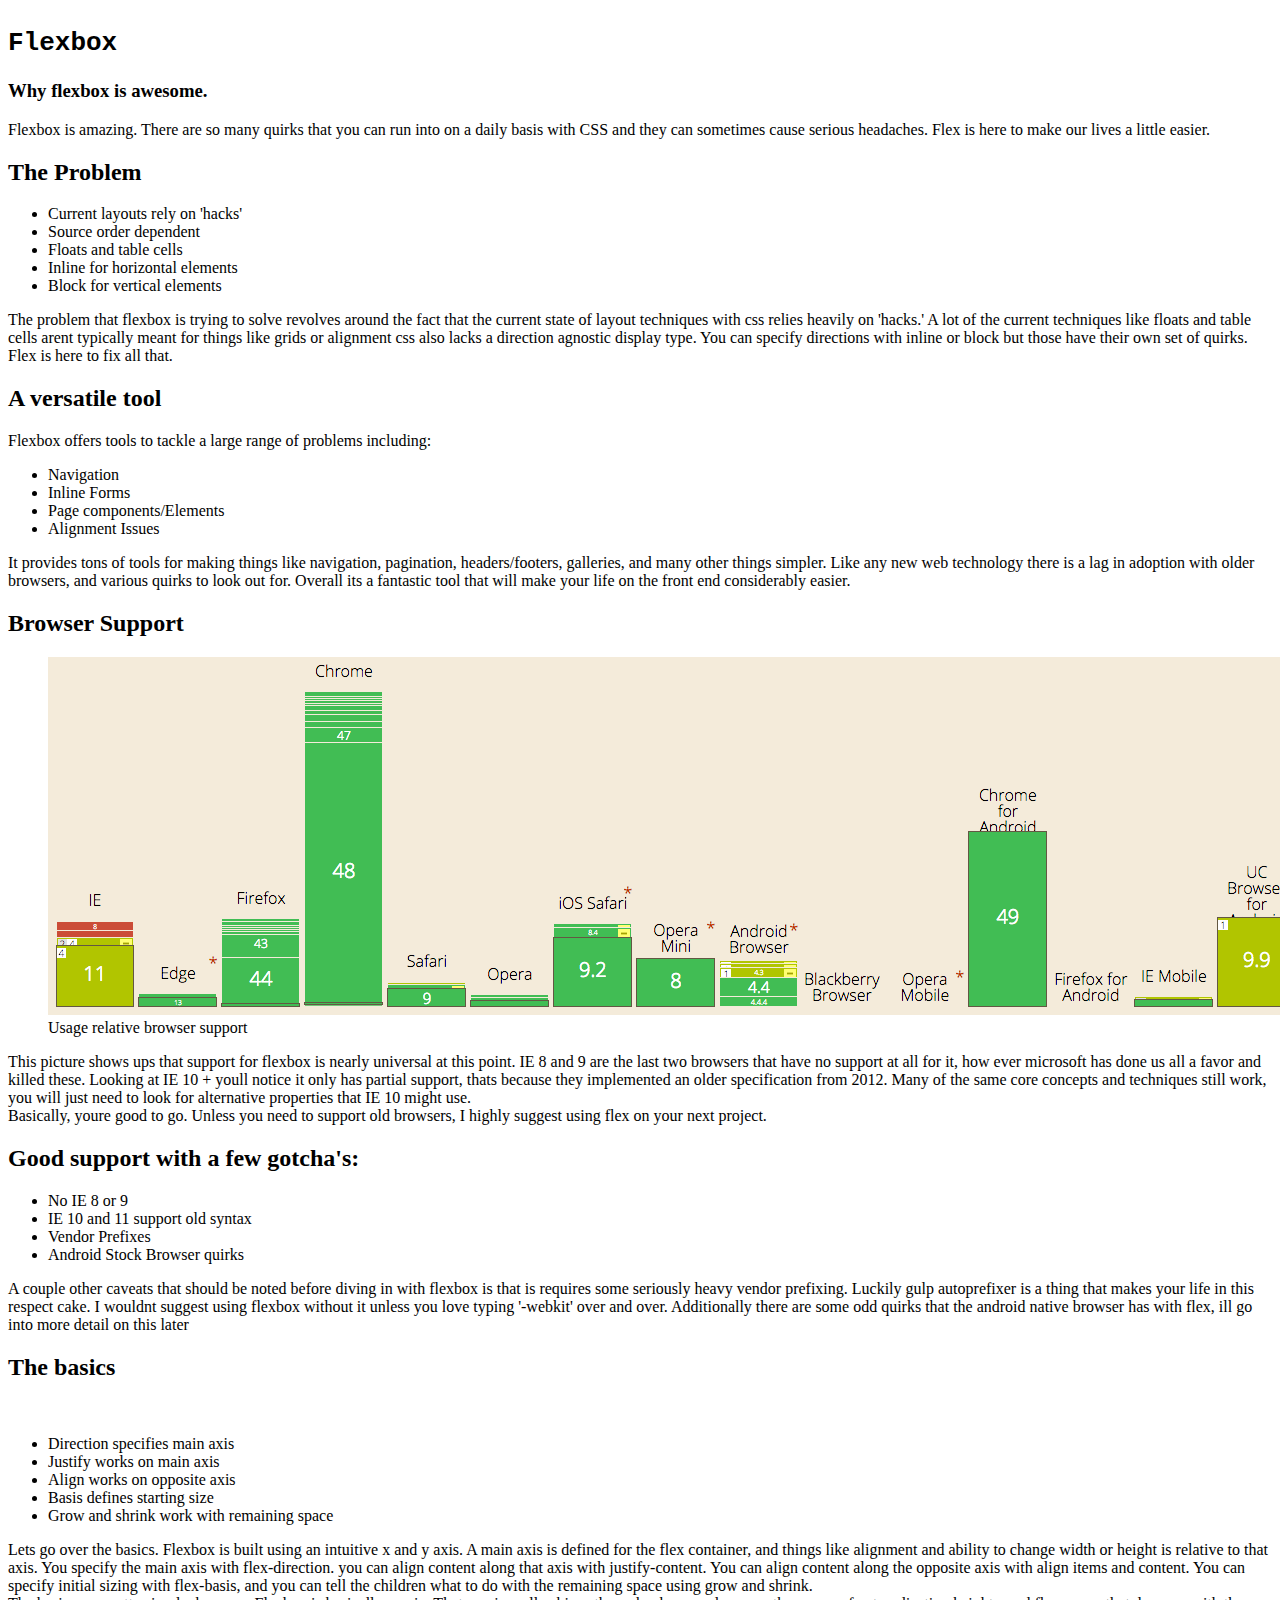
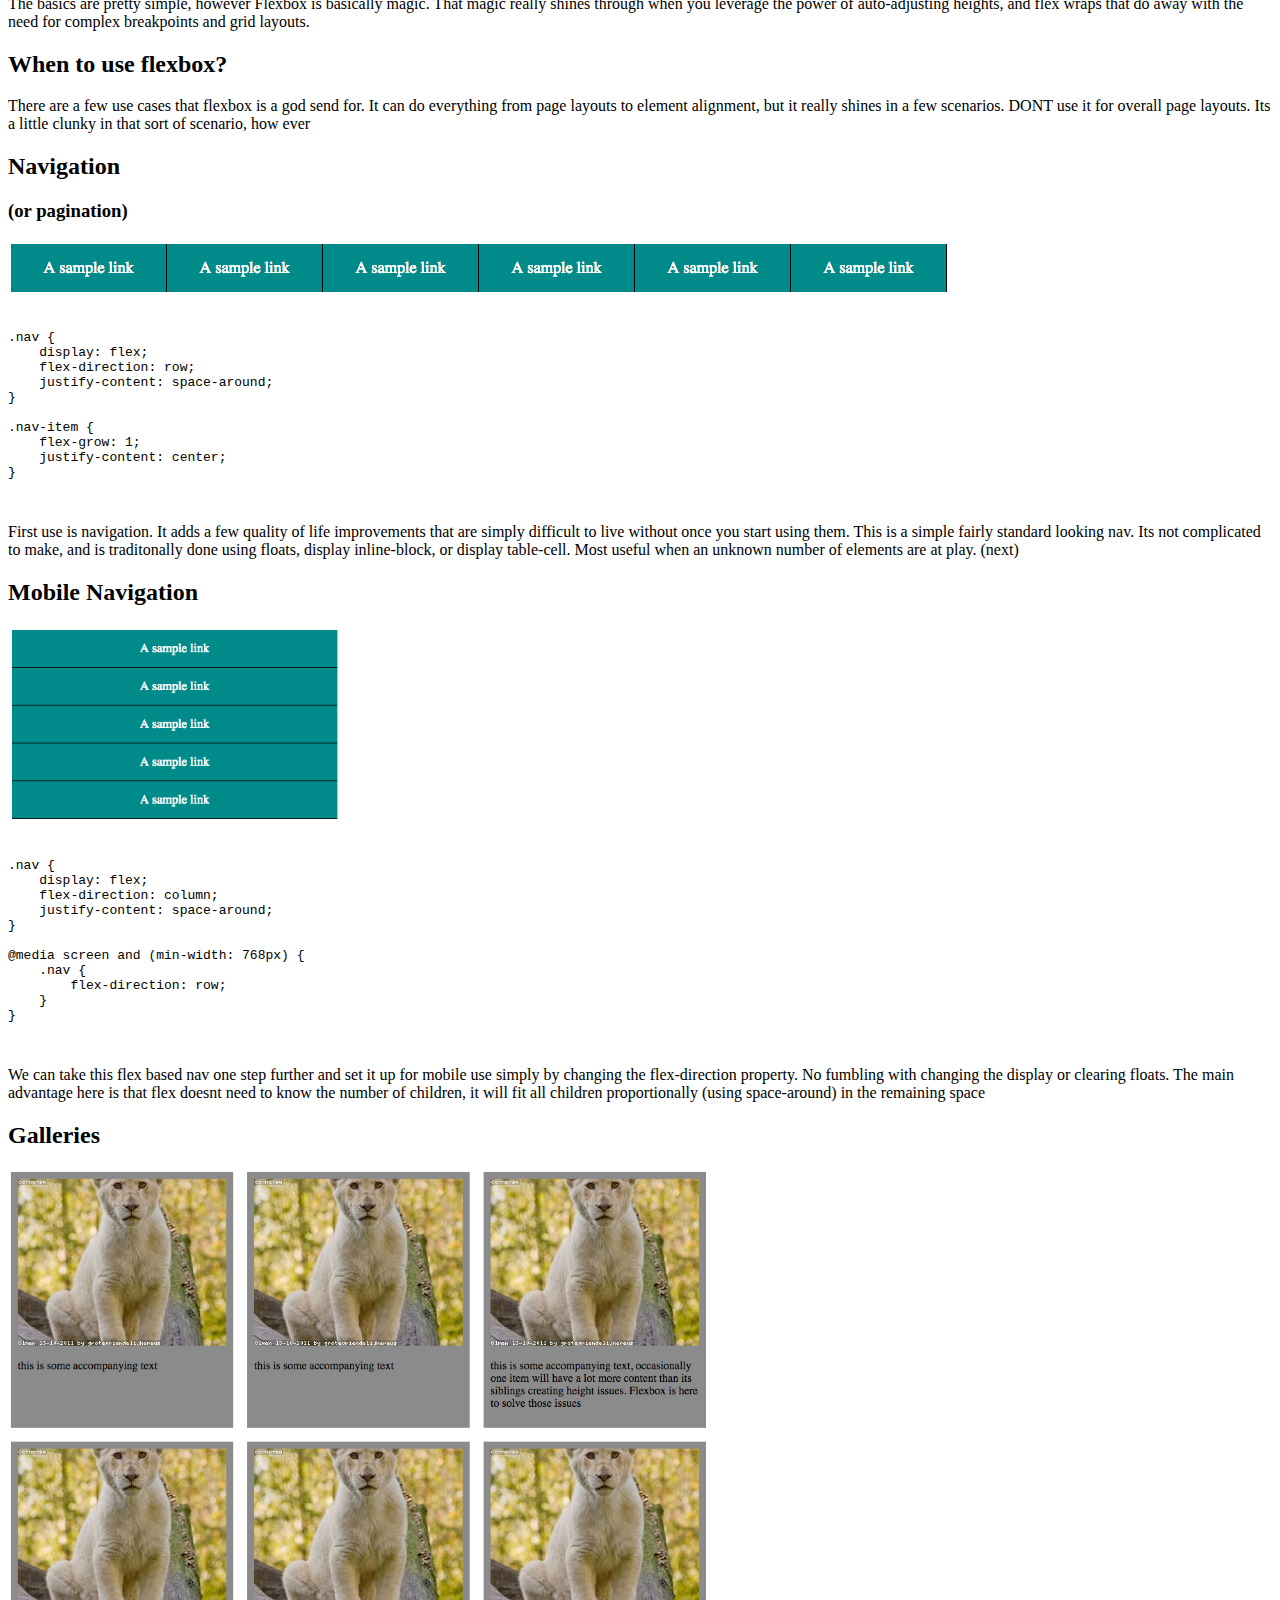
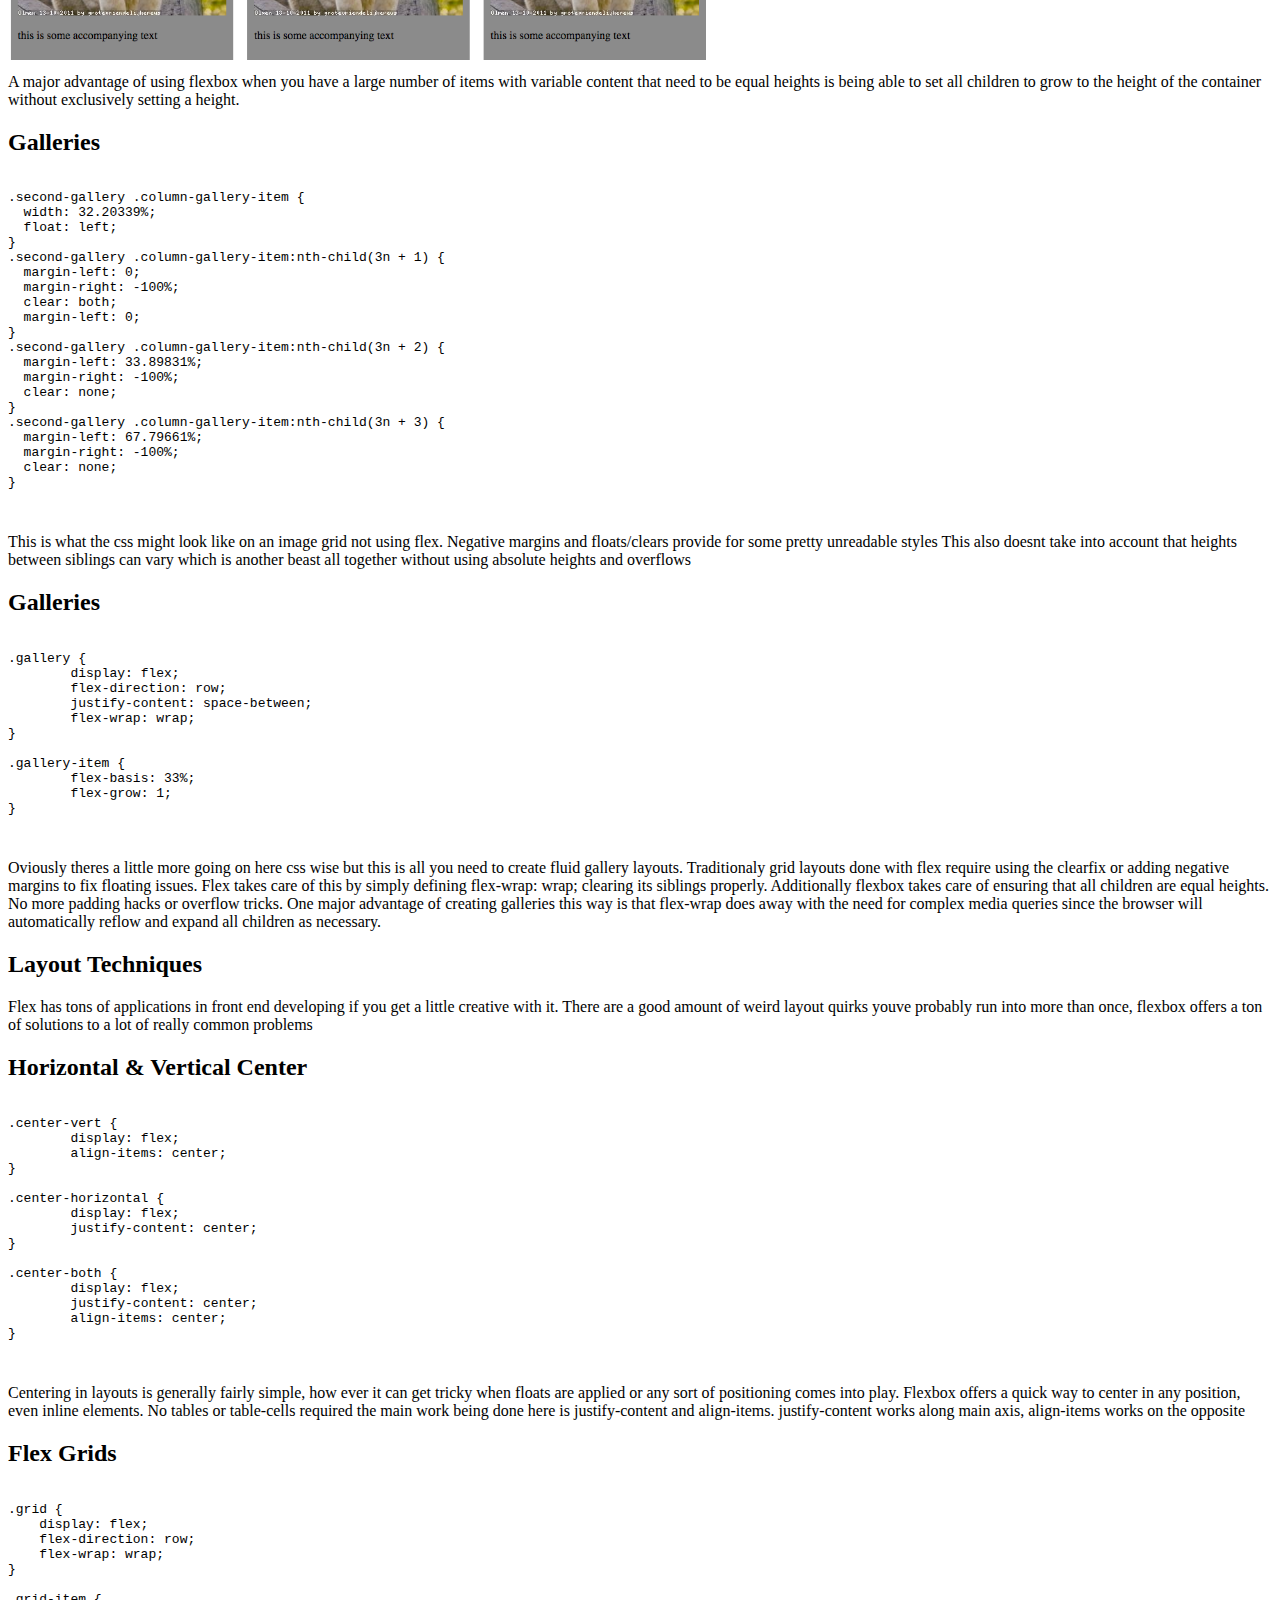
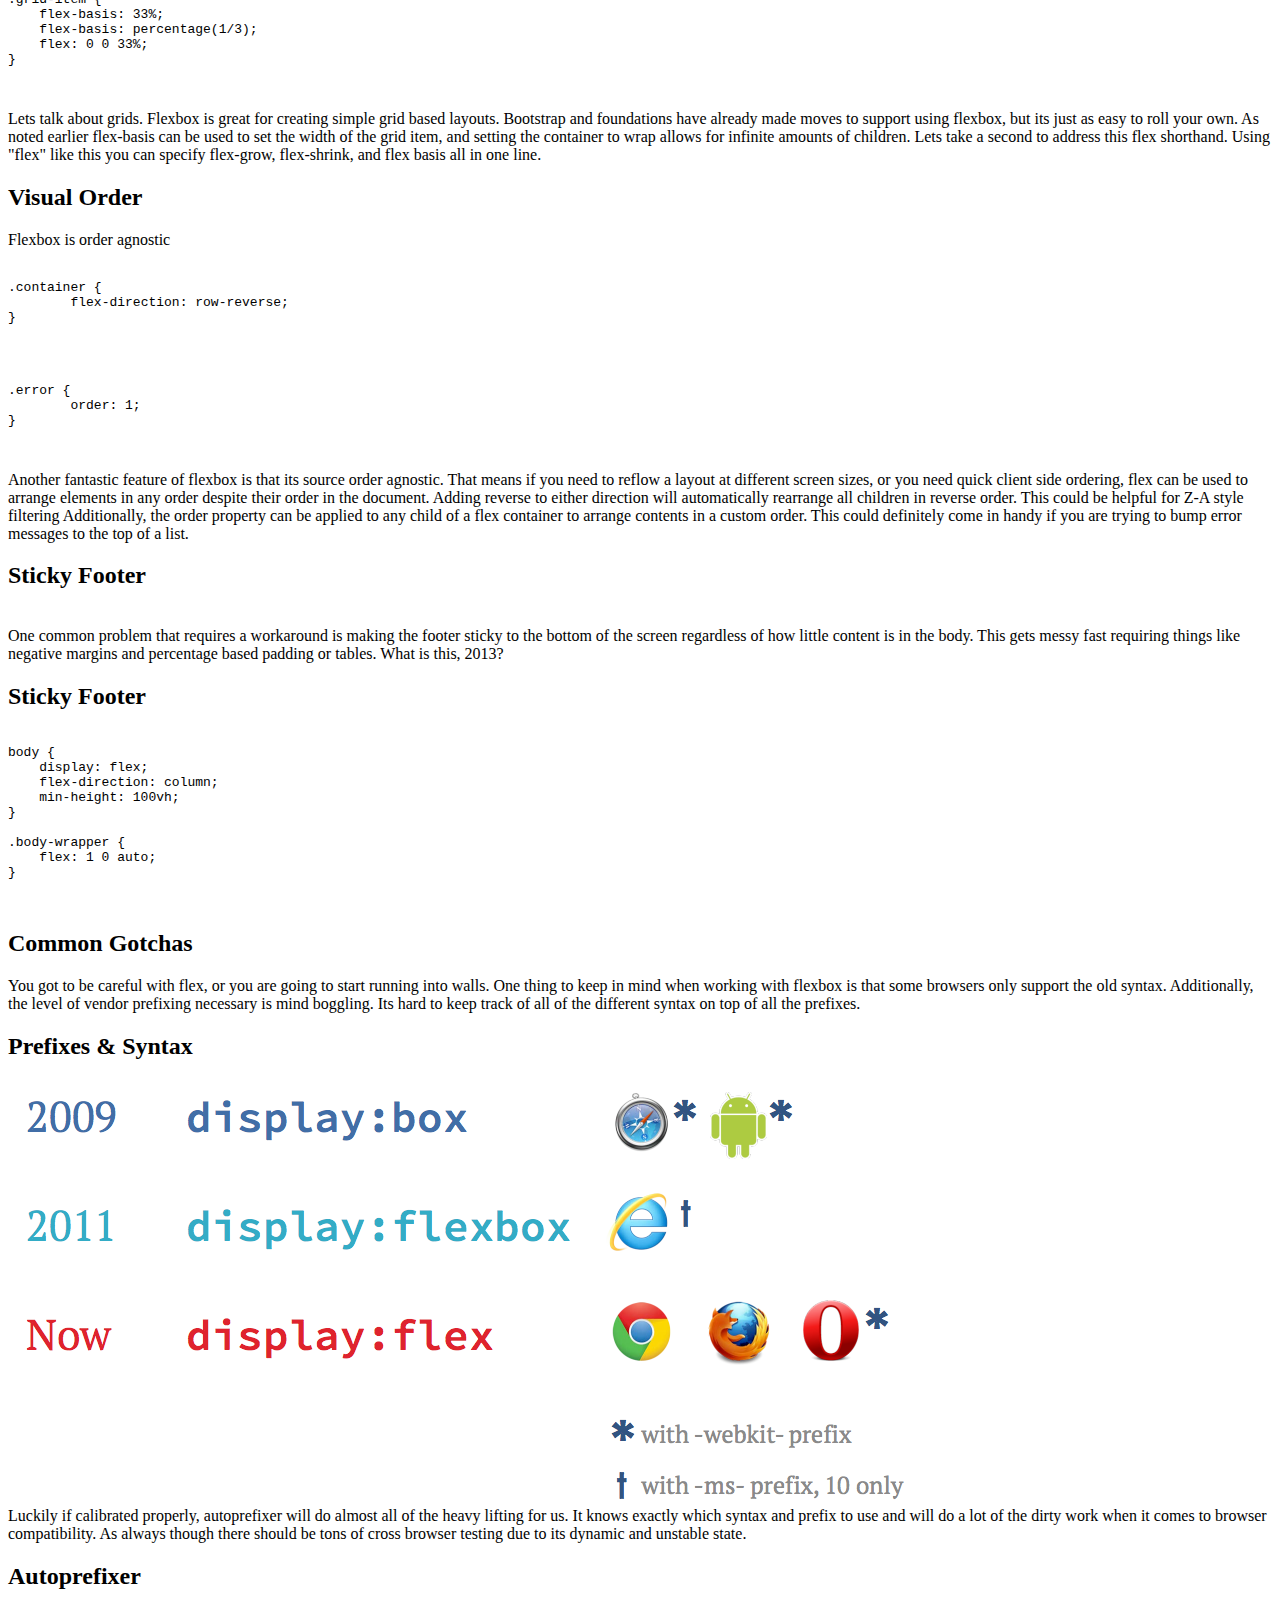
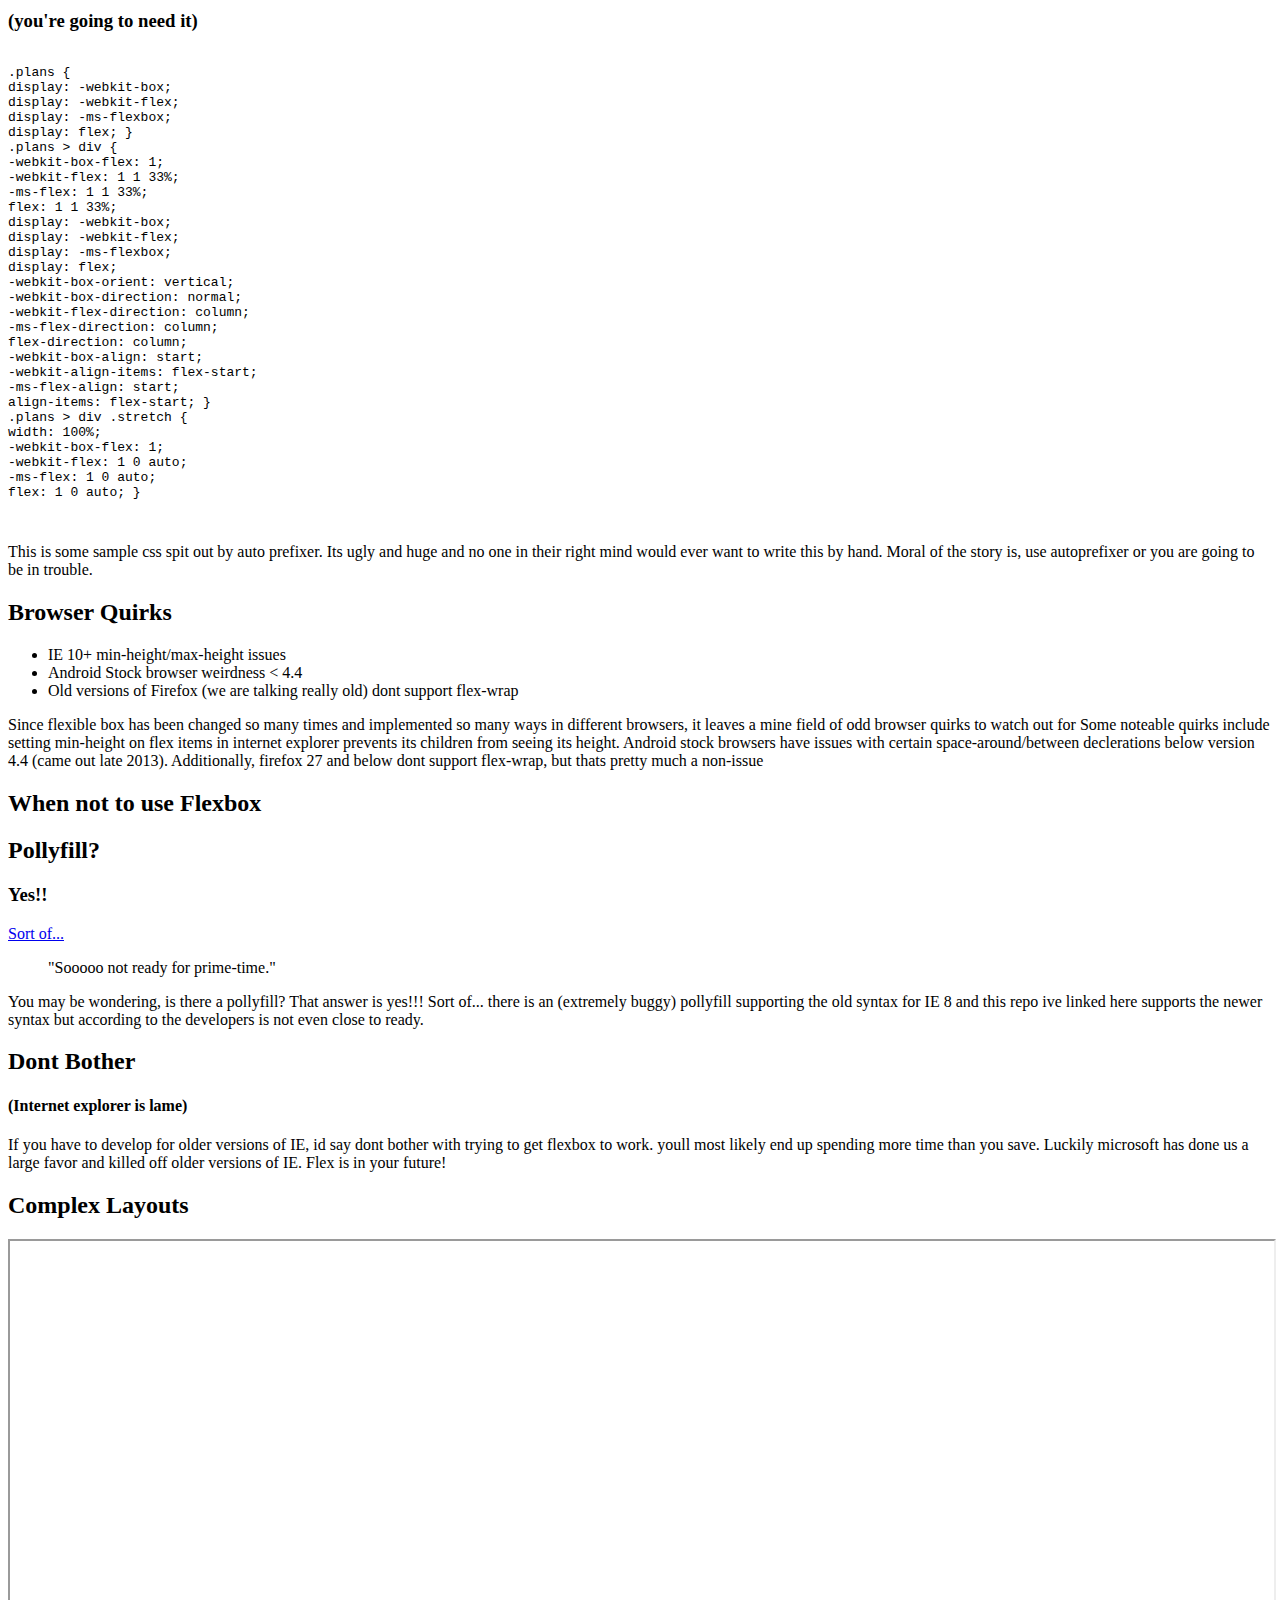
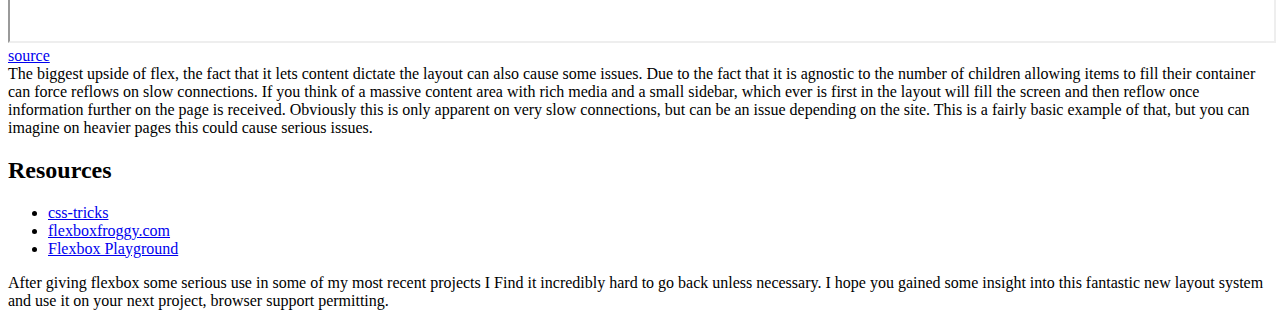
==== commit 3d5f1557: "last min change" ====
--- a/index.html
+++ b/index.html
@@ -48,6 +48,26 @@
 						make our lives a little easier.
 				</section>
 
+				<section data-background="">
+					<h2>The Problem</h2>
+
+					<ul>
+						<li class="fragment">Current layouts rely on 'hacks'</li>
+						<li class="fragment">Source order dependent</li>
+						<li class="fragment">Floats and table cells</li>
+						<li class="fragment">Inline for horizontal elements</li>
+						<li class="fragment">Block for vertical elements</li>
+
+					</ul>
+
+					<aside class="notes">
+						The problem that flexbox is trying to solve revolves around the fact that the current state of layout techniques with css relies
+						heavily on 'hacks.' A lot of the current techniques like floats and table cells arent typically meant for things like grids or alignment
+						css also lacks a direction agnostic display type. You can specify directions with inline or block but those have their own set of quirks.
+						Flex is here to fix all that.
+					</aside>
+				</section>
+
 				<section>
 					<h2>A versatile tool</h2>
 					<p>
@@ -56,7 +76,7 @@
 					<ul>
 						<li class="fragment">Navigation</li>
 						<li class="fragment">Inline Forms</li>
-						<li class="fragment">Page Layouts</li>
+						<li class="fragment">Page components/Elements</li>
 						<li class="fragment">Alignment Issues</li>
 					</ul>
 					<aside class="notes">
@@ -64,6 +84,7 @@
 						Like any new web technology there is a lag in adoption with older browsers, and various quirks to look out for. Overall its a fantastic tool that will make your life on the front end considerably easier.
 					</aside>
 				</section>
+
 
 				<section>
 					<section>
@@ -100,9 +121,11 @@
 						</aside>
 					</section>
 				</section>
+			<section>
 
 				<section data-background="">
 					<h2>The basics</h2>
+					<img src="images/flexbox.png" alt="" />
 					<ul>
 						<li class="fragment">Direction specifies main axis</li>
 						<li class="fragment">Justify works on main axis</li>
@@ -121,13 +144,22 @@
 					</aside>
 				</section>
 
+				<section data-background="http://i.giphy.com/VHngktboAlxHW.gif">
+
+					<aside class="notes">
+						The basics are pretty simple, however Flexbox is basically magic. That magic really shines through when you leverage the power of auto-adjusting heights, and flex wraps
+						that do away with the need for complex breakpoints and grid layouts.
+					</aside>
+				</section>
+			</section>
+
 				<section>
 					<section data-background="http://i.giphy.com/KBCxijnlSs9jy.gif">
 						<h2>When to use flexbox?</h2>
 
 						<aside class="notes">
 							There are a few use cases that flexbox is a god send for. It can do everything from page layouts to element alignment, but it really shines in
-							a few scenarios.
+							a few scenarios. DONT use it for overall page layouts. Its a little clunky in that sort of scenario, how ever
 						</aside>
 					</section>
 					<section>
@@ -143,10 +175,8 @@
 }
 
 .nav-item {
-    display: flex;
     flex-grow: 1;
     justify-content: center;
-    background-color: teal;
 }
 							</code>
 						</pre>
@@ -235,13 +265,16 @@
 
 .gallery-item {
 	flex-basis: 33%;
+	flex-grow: 1;
 }
 							</code>
 						</pre>
 						<aside class="notes">
 							Oviously theres a little more going on here css wise but this is all you need to create fluid gallery layouts. Traditionaly grid layouts done with
 							flex require using the clearfix or adding negative margins to fix floating issues. Flex takes care of this by simply defining flex-wrap: wrap;
-							clearing its siblings properly. Additionally flexbox takes care of ensuring that all children are equal heights. No more padding hacks or overflow tricks
+							clearing its siblings properly. Additionally flexbox takes care of ensuring that all children are equal heights. No more padding hacks or overflow tricks.
+							One major advantage of creating galleries this way is that flex-wrap does away with the need for complex media queries since the browser will automatically reflow and expand all children
+							as necessary.
 						</aside>
 					</section>
 				</section>
@@ -283,6 +316,87 @@
 							Flexbox offers a quick way to center in any position, even inline elements. No tables or table-cells required
 							the main work being done here is justify-content and align-items. justify-content works along main axis, align-items works on the opposite
 						</aside>
+					</section>
+
+					<section>
+						<h2>Flex Grids</h2>
+
+						<pre>
+							<code>
+.grid {
+    display: flex;
+    flex-direction: row;
+    flex-wrap: wrap;
+}
+
+.grid-item {
+    flex-basis: 33%;
+    flex-basis: percentage(1/3);
+    flex: 0 0 33%;
+}
+							</code>
+						</pre>
+
+						<aside class="notes">
+							Lets talk about grids.
+							Flexbox is great for creating simple grid based layouts. Bootstrap and foundations have already made moves to support using flexbox, but its just as easy to roll your own.
+							As noted earlier flex-basis can be used to set the width of the grid item, and setting the container to wrap allows for infinite amounts of children.
+							Lets take a second to address this flex shorthand. Using "flex" like this you can specify flex-grow, flex-shrink, and flex basis all in one line.
+						</aside>
+					</section>
+
+					<section>
+						<h2>Visual Order</h2>
+						<p class="fragment">Flexbox is order agnostic</p>
+						<pre class="fragment">
+							<code>
+.container {
+	flex-direction: row-reverse;
+}
+							</code>
+						</pre>
+						<pre class="fragment">
+							<code>
+.error {
+	order: 1;
+}
+							</code>
+						</pre>
+
+						<aside class="notes">
+							Another fantastic feature of flexbox is that its source order agnostic. That means if you need to reflow a layout at different screen sizes,
+							or you need quick client side ordering, flex can be used to arrange elements in any order despite their order in the document.
+							Adding reverse to either direction will automatically rearrange all children in reverse order. This could be helpful for Z-A style filtering
+							Additionally, the order property can be applied to any child of a flex container to arrange contents in a custom order. This could definitely come in handy
+							if you are trying to bump error messages to the top of a list.
+						</aside>
+					</section>
+
+					<section>
+						<h2>Sticky Footer</h2>
+						<img src="images/viewport-height.png" alt="">
+
+						<aside class="notes">
+							One common problem that requires a workaround is making the footer sticky to the bottom of the screen regardless of how little content is in the body.
+							This gets messy fast requiring things like negative margins and percentage based padding or tables. What is this, 2013?
+						</aside>
+					</section>
+
+					<section>
+						<h2>Sticky Footer</h2>
+						<pre>
+							<code>
+body {
+    display: flex;
+    flex-direction: column;
+    min-height: 100vh;
+}
+
+.body-wrapper {
+    flex: 1 0 auto;
+}
+							</code>
+						</pre>
 					</section>
 
 				</section>
@@ -400,6 +514,18 @@
 						</aside>
 					</section>
 
+					<section>
+						<h2>Complex Layouts</h2>
+						<iframe src="http://output.jsbin.com/iYEmaTUF/3" width="100%" height="400px"></iframe>
+						<a href="http://output.jsbin.com/iYEmaTUF/3">source</a>
+						<aside class="notes">
+							The biggest upside of flex, the fact that it lets content dictate the layout can also cause some issues. Due to the fact that it is agnostic to the number of children
+							allowing items to fill their container can force reflows on slow connections. If you think of a massive content area with rich media and a small sidebar, which ever is first
+							in the layout will fill the screen and then reflow once information further on the page is received. Obviously this is only apparent on very slow connections, but can be an issue
+							depending on the site. This is a fairly basic example of that, but you can imagine on heavier pages this could cause serious issues.
+						</aside>
+					</section>
+
 				</section>
 
 				<section>
@@ -410,9 +536,8 @@
 						<li><a href="http://the-echoplex.net/flexyboxes/">Flexbox Playground</a></li>
 					</ul>
 					<aside class="notes">
-						Oviously theres a little more going on here css wise but this is all you need to create fluid gallery layouts. Traditionaly grid layouts done with
-						flex require using the clearfix or adding negative margins to fix floating issues. Flex takes care of this by simply defining flex-wrap: wrap;
-						clearing its siblings properly. Additionally flexbox takes care of ensuring that all children are equal heights. No more padding hacks or overflow tricks
+						After giving flexbox some serious use in some of my most recent projects I Find it incredibly hard to go back unless necessary. I hope you gained some insight
+						into this fantastic new layout system and use it on your next project, browser support permitting.
 					</aside>
 				</section>
 
